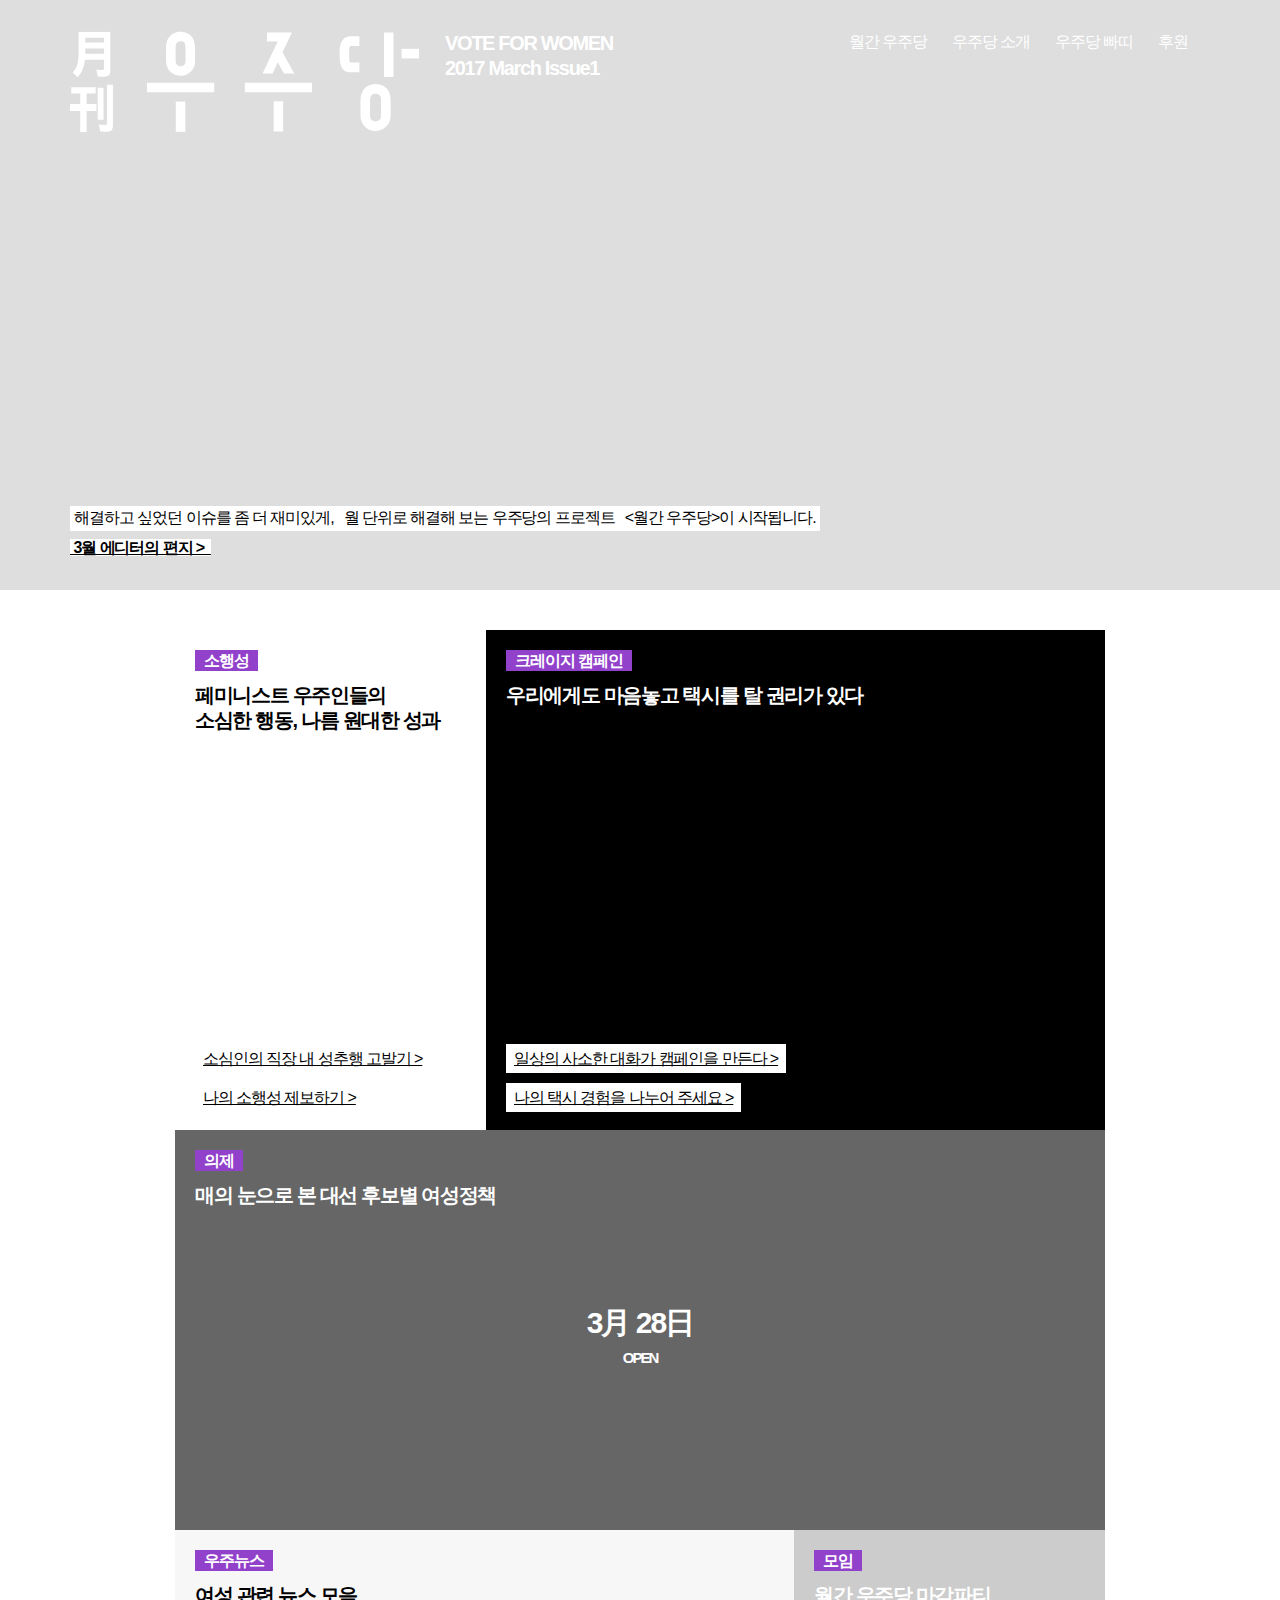
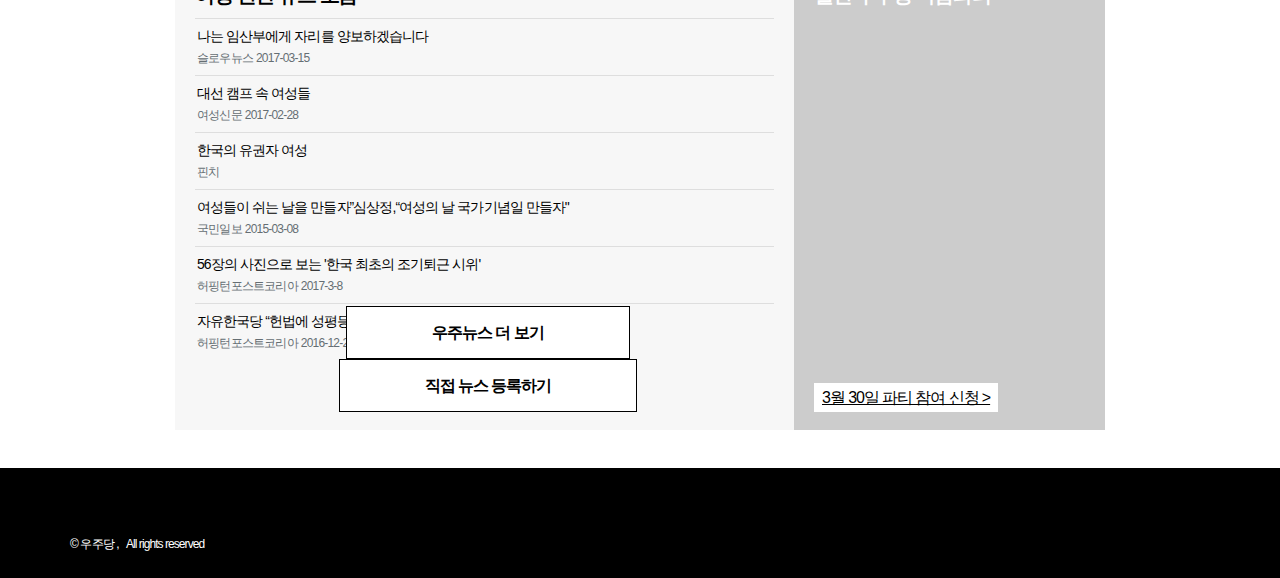
==== 201703.html @ 133b48ca "코드정리 - css,js파일 이름을 바꿉니다" ====
<!DOCTYPE HTML>
<html>
<meta charset="utf-8">
<meta name="viewport" content="width=device-width, initial-scale=1.0" />
<head>
    <script src="https://cdnjs.cloudflare.com/ajax/libs/jquery/2.2.1/jquery.min.js"></script>
    <link rel="stylesheet" href="https://maxcdn.bootstrapcdn.com/bootstrap/3.3.2/css/bootstrap.min.css">
    <link rel="stylesheet" href="https://maxcdn.bootstrapcdn.com/font-awesome/4.5.0/css/font-awesome.min.css">
    <script src="https://maxcdn.bootstrapcdn.com/bootstrap/3.3.2/js/bootstrap.min.js"></script>
    <script src="./javascripts/kakao.js"></script>
    <script src="./javascripts/jssocials.js"></script>
    <script src="./javascripts/magazine.js"></script>
    <link rel="stylesheet" type="text/css" href="./stylesheets/magazine.css">
    <meta property="og:url" content="http://zine.wouldyouparty.org/201703/" />
    <meta property="og:site_name" content="월간우주당" />
    <meta property="og:title" content="월간우주당 - VOTE FOR WOMEN" />
    <meta property="og:image" content="http://zine.wouldyouparty.org/images/march_seo.png" />
    <meta property="og:description" content="매거진형 정치 참여 프로젝트 <월간우주당>, 3월 여성이슈에 참여하세요!" />
    <meta property="og:type" content="website" />
    <meta name="twitter:site_name" content="월간우주당" />
    <meta name="twitter:site" content="@parti_xyz" />
    <meta name="twitter:card" content="summary" />
    <meta name="twitter:title" content="직접 민주주의 플랫폼, 우주당" />
    <meta name="twitter:description" content="매거진형 정치 참여 프로젝트 #월간우주당, 3월 여성이슈에 참여하세요! @wouldyouparty" />
    <meta name="twitter:image" content="http://zine.wouldyouparty.org/images/march_seo.png" />
    <meta name="image" content="http://zine.wouldyouparty.org/images/march_seo.png" />
    <meta name="description" content="매거진형 정치 참여 프로젝트 <월간우주당>, 3월 여성이슈에 참여하세요!" />
    <meta name="keywords" content="우주당, 월간우주당, 우리가주인이당, 여성, 여성인권, 페미니즘, 소행성, 여성정책, 선거, 대선" />
    <link href='./images/favicon.png' rel='icon' sizes='32x32' type='image/png'>
    <meta content='#ffffff' name='theme-color'>
    <title>월간우주당 - VOTE FOR WOMEN</title>
</head>

<body>
    <div class="mobile-open-menu" style="display:none;">
        <img src="./images/group_close.png" id="closeBtn" style="float:right;cursor:pointer;margin-right:23px;"/>
        <br/>
        <ul>
            <li><a href="#">월간 우주당</a></li>
            <li><a href="https://medium.com/%EC%9A%B0%EB%A6%AC%EA%B0%80-%EC%A3%BC%EC%9D%B8%EC%9D%B4%EB%8B%B9/%EC%A7%81%EC%A0%91-%EB%AF%BC%EC%A3%BC%EC%A3%BC%EC%9D%98-%ED%94%84%EB%A1%9C%EC%A0%9D%ED%8A%B8-%EC%A0%95%EB%8B%B9-%EC%9A%B0%EB%A6%AC%EA%B0%80-%EC%A3%BC%EC%9D%B8%EC%9D%B4%EB%8B%B9-66e951b4f45b#.pek2ekaon" target="_blank">우주당 소개</a></li>
            <li><a href="https://wouldyou.parti.xyz" target="_blank">우주당 빠띠</a></li>
            <li><a href="https://goo.gl/forms/P5toLtywmFPwruGw1" target="_blank">후원</a></li>
        </ul>
    </div>
    <div class="header">
        <div class="container">
            <div class="logo">
                <div class="mobile-menu menu">
                    <img src="./images/group.png" style="width: 26px;"/>
                </div>
                <ul class="web-menu menu">
                    <li><a href="#">월간 우주당</a></li>
                    <li><a href="https://medium.com/%EC%9A%B0%EB%A6%AC%EA%B0%80-%EC%A3%BC%EC%9D%B8%EC%9D%B4%EB%8B%B9/%EC%A7%81%EC%A0%91-%EB%AF%BC%EC%A3%BC%EC%A3%BC%EC%9D%98-%ED%94%84%EB%A1%9C%EC%A0%9D%ED%8A%B8-%EC%A0%95%EB%8B%B9-%EC%9A%B0%EB%A6%AC%EA%B0%80-%EC%A3%BC%EC%9D%B8%EC%9D%B4%EB%8B%B9-66e951b4f45b#.pek2ekaon" target="_blank">우주당 소개</a></li>
                    <li><a href="https://wouldyou.parti.xyz" target="_blank">우주당 빠띠</a></li>
                    <li><a href="https://goo.gl/forms/P5toLtywmFPwruGw1" target="_blank">후원</a></li>
                </ul>
                <svg width="350px" height="102px" viewBox="0 0 350 102" version="1.1" xmlns="http://www.w3.org/2000/svg" xmlns:xlink="http://www.w3.org/1999/xlink" style="float:left;display:inline-block;margin-right:25px;">
                    <!-- Generator: Sketch 42 (36781) - http://www.bohemiancoding.com/sketch -->
                    <title>Group 4</title>
                    <desc>Created with Sketch.</desc>
                    <defs>
                        <polygon id="path-1" points="0 101.271814 349.234726 101.271814 349.234726 0.686128829 0 0.686128829"></polygon>
                    </defs>
                    <g id="Page-1" stroke="none" stroke-width="1" fill="none" fill-rule="evenodd">
                        <g id="PC-Copy-3" transform="translate(-48.000000, -31.000000)">
                            <g id="Page-1-Copy-2" transform="translate(48.000000, 29.000000)">
                                <g id="Group-5" transform="translate(0.000000, 2.000000)">
                                    <g id="Group-4">
                                        <polygon id="Fill-1" fill="#FFFFFF" points="76.9450264 61.312964 144.181161 61.312964 144.181161 51.6859038 76.9450264 51.6859038"></polygon>
                                        <polygon id="Fill-2" fill="#FFFFFF" points="105.786332 100.810111 115.33827 100.810111 115.33827 70.6013358 105.786332 70.6013358"></polygon>
                                        <path d="M110.392824,0.686288588 C113.834692,0.686288588 125.063967,1.85092963 125.063967,16.8458827 L125.063967,29.9109505 C125.063967,39.5699625 117.504856,44.7828894 110.392824,44.7828894 C103.348963,44.7828894 96.0625378,39.2200909 96.0625378,29.9109505 L96.0625378,16.8458827 C96.0625378,12.9413797 96.8536444,9.76058367 98.4834191,7.11977209 C101.00735,3.03154654 105.348132,0.686288588 110.392824,0.686288588 Z M110.392824,10.3133488 C106.64022,10.3133488 105.614476,13.1778226 105.614476,16.8458827 L105.614476,29.9109505 C105.614476,33.6940369 108.431704,35.1542316 110.392824,35.1542316 C112.353944,35.1542316 115.512029,34.0375182 115.512029,29.9109505 L115.512029,16.8458827 C115.512029,12.0339502 114.145428,10.3133488 110.392824,10.3133488 Z" id="Fill-3" fill="#FFFFFF"></path>
                                        <mask id="mask-2" fill="white">
                                            <use xlink:href="#path-1"></use>
                                        </mask>
                                        <g id="Clip-6"></g>
                                        <polygon id="Fill-5" fill="#FFFFFF" mask="url(#mask-2)" points="313.975786 46.0064814 323.52931 46.0064814 323.52931 1.50089828 313.975786 1.50089828"></polygon>
                                        <polygon id="Fill-7" fill="#FFFFFF" mask="url(#mask-2)" points="331.552939 27.440921 349.234726 27.440921 349.234726 17.8138608 331.552939 17.8138608"></polygon>
                                        <path d="M305.368737,53.0414565 C298.494512,53.0414565 290.469298,57.4763585 290.469298,69.9822708 L290.469298,84.6065837 C290.469298,94.3055353 298.044263,100.103179 305.368737,100.103179 C312.777236,100.103179 320.651838,94.6713828 320.651838,84.6065837 L320.651838,69.9822708 C320.651838,66.8094627 320.304639,62.1524961 317.298751,58.32947 C315.404217,55.9171134 311.797469,53.0414565 305.368737,53.0414565 M305.368737,62.6669192 C309.570004,62.6669192 311.098314,64.5920117 311.098314,69.9822708 L311.098314,84.6065837 C311.098314,89.2236106 307.566079,90.4761189 305.368737,90.4761189 C303.17298,90.4761189 300.022822,88.8385921 300.022822,84.6065837 L300.022822,69.9822708 C300.022822,65.8748742 301.169054,62.6669192 305.368737,62.6669192" id="Fill-8" fill="#FFFFFF" mask="url(#mask-2)"></path>
                                        <path d="M289.409627,41.1937501 L279.172803,41.1937501 C269.620864,41.1937501 269.620864,28.5887874 269.620864,23.8455511 L269.619279,23.2352728 C269.603425,19.0639727 269.576474,12.0841144 273.536763,8.07896342 C275.302881,6.29286097 277.606444,5.34868696 280.196961,5.34868696 L289.409627,5.34868696 L289.409627,14.9773448 L280.2144,14.9773448 C279.707077,15.6195748 279.150608,17.5973877 279.172803,23.1985283 L279.172803,23.8455511 C279.172803,27.7995794 279.420123,30.3892681 279.908421,31.5666899 L289.409627,31.5666899 L289.409627,41.1937501 Z" id="Fill-9" fill="#FFFFFF" mask="url(#mask-2)"></path>
                                        <polygon id="Fill-10" fill="#FFFFFF" mask="url(#mask-2)" points="203.633061 100.488996 213.186585 100.488996 213.186585 70.2802208 203.633061 70.2802208"></polygon>
                                        <polygon id="Fill-11" fill="#FFFFFF" mask="url(#mask-2)" points="174.791755 61.312964 242.026305 61.312964 242.026305 51.6859038 174.791755 51.6859038"></polygon>
                                        <polygon id="Fill-12" fill="#FFFFFF" mask="url(#mask-2)" points="224.247967 42.4044017 212.512955 21.3577884 221.9666 1.4214982 196.971436 1.4214982 196.971436 10.4830126 207.704485 10.4830126 192.571995 42.3996089 202.536134 42.3996089 207.771072 31.3554889 213.925532 42.3804379"></polygon>
                                        <path d="M15.3148093,11.6184178 L33.9288027,11.6184178 L33.9288027,6.63394583 L15.3148093,6.63394583 L15.3148093,11.6184178 Z M15.2085886,22.8191014 L33.9288027,22.8191014 L33.9288027,17.6205527 L15.3148093,17.6205527 C15.3148093,19.4961201 15.2624916,21.2119287 15.2085886,22.8191014 L15.2085886,22.8191014 Z M40.3099733,39.7535253 C40.3099733,43.6644187 38.6072709,45.6486219 34.2458795,45.6486219 C32.8634247,45.6486219 30.7374247,45.5927064 27.864709,45.3802273 C27.3351907,43.0221886 26.9087224,40.985265 26.3237157,38.574506 C28.7160602,39.0026593 30.8452309,39.0569773 32.0136588,39.0569773 C33.3961137,39.0569773 33.9288027,38.7885826 33.9288027,37.3395711 L33.9288027,28.8196388 L14.888341,28.8196388 C14.1447959,35.733996 12.2835551,40.930947 7.70972233,46.290852 L2.65868895,41.5220543 C8.56107353,35.1988043 8.6133912,28.2301291 8.6133912,19.6574764 L8.6133912,0.686128829 L40.3099733,0.686128829 L40.3099733,39.7535253 Z" id="Fill-13" fill="#FFFFFF" mask="url(#mask-2)"></path>
                                        <path d="M42.9691378,93.3401134 C42.9691378,98.4332213 42.0115659,100.735344 37.4916361,100.735344 C36.4278435,100.735344 32.4929204,100.573988 30.2052113,100.521268 L28.8750742,93.5557877 C31.3752247,93.8225847 33.1841478,93.9296231 35.4163685,93.9296231 C36.5340642,93.9823434 36.9066294,93.3401134 36.9066294,92.1610941 L36.9066294,53.6848049 L42.9691378,53.6848049 L42.9691378,93.3401134 Z M27.7050608,88.7310744 L33.5551277,88.7310744 L33.5551277,56.7393915 L27.7050608,56.7393915 L27.7050608,88.7310744 Z M10.2103485,101.272134 L10.2103485,79.8900271 L-0.00110976879,79.8900271 L-0.00110976879,72.9229495 L10.2103485,72.9229495 L10.2103485,62.5258522 L1.27512434,62.5258522 L1.27512434,56.2569202 L25.6313785,56.2569202 L25.6313785,62.5258522 L16.6454221,62.5258522 L16.6454221,72.9229495 L26.4288267,72.9229495 L26.4288267,79.8900271 L16.6454221,79.8900271 L16.6454221,101.272134 L10.2103485,101.272134 Z" id="Fill-14" fill="#FFFFFF" mask="url(#mask-2)"></path>
                                    </g>
                                </g>
                            </g>
                        </g>
                    </g>
                </svg>
                <div class="sub-title">
                    VOTE FOR WOMEN<br/>
                    2017 March Issue1
                </div>
                <div class="social-share">
                    <div class="jssocial-share-container"></div>
                    <div class="kakao-share"></div>
                </div>
            </div>
            <div class="desc">
                <div class="background-white-only-desktop" style="margin-bottom: 6px;">
                    <span class="background-white">&nbsp;해결하고 싶었던 이슈를 좀 더 재미있게,&nbsp;</span><span class="br"></span>
                    <span class="background-white">&nbsp;월 단위로 해결해 보는 우주당의 프로젝트&nbsp;</span><span class="br"></span>
                    <span class="background-white">&nbsp;&lt;월간 우주당&gt;이 시작됩니다.&nbsp;</span><br/>
                </div>
                <a href="https://medium.com/%EC%9A%B0%EB%A6%AC%EA%B0%80-%EC%A3%BC%EC%9D%B8%EC%9D%B4%EB%8B%B9/%EC%9B%94%EA%B0%84%EC%9A%B0%EC%A3%BC%EB%8B%B9%EC%9D%B4-%EC%8B%9C%EC%9E%91%EB%90%A9%EB%8B%88%EB%8B%A4-ea978620e80f#.3f1dcnqop" target="_blank">
                    <span class="desc-detail background-white">&nbsp;3월 에디터의 편지 &gt; &nbsp;</span>
                </a>
            </div>
        </div>
    </div>
    <div class="container">
        <div class="section-container">
            <div class="section small" id="femi-section">
                <div class="overlay">
                    <div class="content-area">
                        <span class="wp-label">소행성</span>
                        <h4 style="color:rgba(0,0,0,1);">페미니스트 우주인들의<br/>소심한 행동, 나름 원대한 성과</h4>
                        <div class="detail-link">
                            <!-- <span>택시에서 소행성 ></span><br/> -->
                            <span class="background-white link">
                                <a href="http://www.ohmynews.com/NWS_Web/View/at_pg.aspx?CNTN_CD=A0002308798" target="_blank">
                                    소심인의 직장 내 성추행 고발기 &gt;
                                </a>
                            </span>
                            <span class="background-white link">
                                <a href="http://wouldyouparty.org/events/7" target="_blank">
                                    나의 소행성 제보하기 &gt;
                                </a>
                            </span>
                        </div>
                    </div>
                </div>
            </div>

            <div class="section middle" id="taxi-section" >
                <div class="overlay" style="background-color:rgba(0,0,0,.5);">
                    <a href="https://medium.com/@wouldyouparty/%ED%81%AC%EB%A0%88%EC%9D%B4%EC%A7%80%EC%BA%A0%ED%8E%98%EC%9D%B8-%EC%9A%B0%EB%A6%AC%EC%97%90%EA%B2%8C%EB%8F%84-%EB%A7%88%EC%9D%8C-%EB%86%93%EA%B3%A0-%ED%83%9D%EC%8B%9C%EB%A5%BC-%ED%83%88-%EA%B6%8C%EB%A6%AC%EA%B0%80-%EC%9E%88%EB%8B%A4-de030cc6e72c#.z8z4uycpq" target="_blank">
                        <div class="content-area">
                            <span class="wp-label">크레이지 캠페인</span>
                            <h4 style="color:rgba(255, 255, 255, 1);">우리에게도 마음놓고 택시를 탈 권리가 있다 </h4>
                            <div class="detail-link">
                                <div sytle="display: none"><a></a>
                                </div>
                                <br>
                                <span class="background-white link">
                                    <a href="https://medium.com/%EC%9A%B0%EB%A6%AC%EA%B0%80-%EC%A3%BC%EC%9D%B8%EC%9D%B4%EB%8B%B9/%ED%81%AC%EB%A0%88%EC%9D%B4%EC%A7%80%EC%BA%A0%ED%8E%98%EC%9D%B8-%EC%9A%B0%EB%A6%AC%EC%97%90%EA%B2%8C%EB%8F%84-%EB%A7%88%EC%9D%8C-%EB%86%93%EA%B3%A0-%ED%83%9D%EC%8B%9C%EB%A5%BC-%ED%83%88-%EA%B6%8C%EB%A6%AC%EA%B0%80-%EC%9E%88%EB%8B%A4-de030cc6e72c#.z8z4uycpq" target="_blank">
                                        일상의 사소한 대화가 캠페인을 만든다 &gt;
                                    </a>
                                </span>
                                <br>
                                <span class="background-white link">
                                    <a href="https://july20.typeform.com/to/p97Dz0" target="_blank">나의 택시 경험을 나누어 주세요 &gt;</a>
                                </span>
                            </div>
                        </div>
                    </a>
                </div>
            </div>
            <div class="section large" id="vote-section">
                <div class="overlay" style="background-color:rgba(0,0,0,.6);">
                    <div class="content-area">
                        <span class="wp-label">의제</span>
                        <h4 style="color:rgba(255, 255, 255, 1);">매의 눈으로 본 대선 후보별 여성정책</h4>
                        <div class="not-yet-open-date">
                            3月 28日<br/><br/><span>OPEN</span>
                        </div>
                    </div>
                </div>
            </div>
            <div class="section middle" id="news-section" style="background-color:#f7f7f7">
                <div class="content-area">
                    <span class="wp-label">우주뉴스</span>
                    <h4 style="color:rgba(0,0,0,1);">여성 관련 뉴스 모음</h4>
                    <div class="news-area">

                        <div class="news-item">
                            <h5 class="title"><a href="http://slownews.kr/62453" target="_blank">나는 임산부에게 자리를 양보하겠습니다</a></h5>
                            <span>슬로우뉴스</span>
                            <span>2017-03-15</span>
                        </div>
                        <div class="news-item">
                            <h5 class="title"><a href="http://www.womennews.co.kr/news/112160" target="_blank">대선 캠프 속 여성들</a></h5>
                            <span>여성신문</span>
                            <span>2017-02-28</span>
                        </div>
                        <div class="news-item">
                            <h5 class="title"><a href="http://thepin.ch/news/mdcose/2017-korean-presidential-election-women" target="_blank">한국의 유권자 여성</a></h5>
                            <span>핀치</span>
                            <span></span>
                        </div>
                        <div class="news-item">
                            <h5 class="title">
                                <a href="http://news.naver.com/main/read.nhn?mode=LSD&mid=sec&oid=005&aid=0000746678&sid1=001&lfrom=twitter" target="_blank">
                                    <span class="mobile-title">"여성들이 쉬는 날을 만들자”심상정,“여성...</span>
                                    <span class="web-title">여성들이 쉬는 날을 만들자”심상정,“여성의 날 국가기념일 만들자"</span>
                                </a>
                            </h5>
                            <span>국민일보</span>
                            <span>2015-03-08 </span>
                        </div>
                        <div class="news-item last">
                            <h5 class="title">
                                <a href="http://www.huffingtonpost.kr/2016/12/28/story_n_13876690.html" target="_blank">
                                    56장의 사진으로 보는 '한국 최초의 조기퇴근 시위'
                                </a>
                            </h5>
                            <span>허핑턴포스트코리아</span>
                            <span>2017-3-8</span>
                        </div>
                        <div class="news-item">
                            <h5 class="title">
                                <a href="http://www.womennews.co.kr/news/112517" target="_blank">
                                    <span class="mobile-title">자유한국당 “헌법에 성평등 조항 필요없다”</span>
                                    <span class="web-title">자유한국당 “헌법에 성평등 조항 필요없다”</span>
                                </a>
                            </h5>
                            <span>허핑턴포스트코리아</span>
                            <span>2016-12-29</span>
                        </div>
                    </div>
                    <div class="detail-link about-news" id="news-btn-area">
                        <input type="button" id="more-btn" class="news-btn" value="우주뉴스 더 보기"/>
                        <span id="more-btn-small" style="cursor:pointer;">우주뉴스 더 보기</span>
                        <input type="button"class="news-btn" id="reg-btn" value="직접 뉴스 등록하기"/>
                    </div>
                </div>
            </div>
            <div class="section small" id="moim-section">
                <div class="overlay" style="background-color:rgba(0,0,0,.2);">
                    <div class="content-area">
                        <span class="wp-label">모임</span>
                        <a href="https://medium.com/@wouldyouparty/3%EC%9B%94-30%EC%9D%BC-%EC%9B%94%EA%B0%84%EC%9A%B0%EC%A3%BC%EB%8B%B9-%EB%A7%88%EA%B0%90%ED%8C%8C%ED%8B%B0%EC%97%90-%EC%B4%88%EB%8C%80%ED%95%A9%EB%8B%88%EB%8B%A4-995aa962ea81#.ugo8acjeh" target="_blank"><h4 style="color:rgba(255, 255, 255, 1);">월간 우주당 마감파티</h4></a>
                        <div class="detail-link background-white link">
                            <a href="https://goo.gl/forms/AhlJMOu2YQ4wqi4d2" target="_blank"><span>3월 30일 파티 참여 신청 &gt;</span></a>
                        </div>
                    </div>
                </div>
            </div>
        </div>
    </div>
    <div class="footer">
        <div class="container">
            <div style="margin-bottom: 10px;">
                <a href="https://wouldyou.parti.xyz" target="_blank"><div class="icon icon-parti"></div>
                <a href="https://www.facebook.com/wouldyouparty.org" target="_blank"><div class="icon icon-facebook"></div></a>
                <a href="https://twitter.com/wouldyouparty" target="_blank"><div class="icon icon-twitter"></div>
                </a>
                <a href="mailto:info@wouldyouparty.org"><div class="icon icon-envelope"></div></a>
            </div>
            <div class="copyright">
                ©
                <a href="http://wouldyouparty.org/" target="_blank"><span>우주당</span></a>
                ,&nbsp;&nbsp;
                All rights reserved
            </div>
        </div>
    </div>
</body>
</html>
---- stylesheets/magazine.css ----
@import url(http://fonts.googleapis.com/earlyaccess/notosanskr.css);
@import 'jssocials.css';
*{
    font-family: 'Noto Sans Kr', sans-serif;
    letter-spacing: -0.0667em;
}

/* header */
.desc{
    font-size:16px;
    color:rgba(0,0,0,1);
    letter-spacing: -0.0667em;
    position: absolute;
    bottom:30px;
}
.background-white {
    background-color:#ffffff;
}
.background-white.link {
    padding: 2px 8px;
    display: inline-block;
    margin-bottom: 10px;
}
.background-white.link:last-child {
    margin-bottom: 0;
}
.background-white.link:hover {
    background-color: #9241cb;
}
.background-white.link:hover a {
    color: #fff;
}
.desc-detail {
    font-weight:bold;
    text-decoration: underline;
    cursor:pointer;
}
.desc-detail:hover {
    color: #9241cb;
}
.sub-title{
    font-size: 20px;
    color: #ffffff;
    letter-spacing: -0.0667em;
    line-height: 25px;
    font-weight:700;
    display:inline-block;
}

.menu {
    float:right;
}

.header ul{
    margin: 0;
    padding: 0;
    list-style-type: none;
    width:
}

.header li{
    font-size:16px;
    display:inline;
    margin-right:22px;
    font-weight:weight;
}

.header li > a{
    color:#ffffff !important;
}

a{
    color:#000000;
}

.mobile-open-menu{
    padding-top:30px;
    width:100%;
    height:100%;
    position:absolute;
    z-index:1;
    background-color:rgba(0,0,0,.9);
}

.mobile-open-menu > ul > li > a{
    color:#ffffff !important;
    letter-spacing: -0.07em;
    line-height: 80px;
    font-size:30px;
    font-weight:600;

}

.mobile-open-menu > ul{
    display:inline;
    list-style-type: none;
    text-align: center;
}

/* common */

.header{
    height:590px;
    position:relative;
    display:block;
    width:100%;
    background-color:#dedede;
    margin-bottom:40px;
    padding:31px 48px;
    background-image:url("../images/march_cover_pc_wide_1024.png");
    background-size:cover;
}

.section-container{
    margin:0 auto;
}
.section-container:after{
    content:"";
    clear:both;
    display:block;
}
.section{
    position:relative;
    height:500px;
    float:left;
}
.content-area{
    padding:20px;
}

.overlay{
    width:100%;
    height:100%;
}

.footer img{
    margin-right:10px;
}

.footer .icon {
    width: 25px;
    height: 25px;
    display: inline-block;
    background-size: contain;
    background-repeat: no-repeat;
    background-position: center;
    margin-right: 8px;
}
.footer .icon-parti {
    background-image:url('../images/icon-parti-gray.png');
}
.footer .icon-parti:hover {
    background-image:url('../images/icon-parti-white.png');
}

.footer .icon-facebook {
    background-image:url('../images/icon-facebook-gray.png');

}
.footer .icon-facebook:hover {
    background-image:url('../images/icon-facebook-white.png');
}

.footer .icon-twitter {
    background-image:url('../images/icon-twitter-gray.png');

}
.footer .icon-twitter:hover {
    background-image:url('../images/icon-twitter-white.png');
}

.footer .icon-envelope {
    background-image:url('../images/icon-envelope-gray.png');

}
.footer .icon-envelope:hover {
    background-image:url('../images/icon-envelope-white.png');
}


.mobile-menu{
    cursor:pointer;
}

@media all and (min-width:1400px){
    .header{     }
}

@media all and (min-width:950px){
    .footer{ margin-top: 38px; padding:26px 45px; }
    .section-container{ width:930px; }
    .section{  display:inline-block;  }
    .mobile-menu, .mobile-title { display:none; }

    #femi-section{ background-position-x:-270px;}
    #vote-section{ background-position-x:-180px; background-position-y:-180px;}
    #moim-section{ background-position-x:-230px;}
    .background-white-only-desktop { background-color: #fff; padding: 1px; }
}

@media(max-width:950px){
    .container{ padding:0px; width:100%; }
    .section-container {width:100%; min-width:660px; }
    .section{ width:100% !important; min-width:660px; display:block; }
    #news-btn-area{ width:95%; }
    .web-menu, .mobile-title {display:none;}
    .header { margin:0px; height:500px !important; }

    #femi-section{ background-position-x:-50px;}
    #vote-section{ background-position-x:-180px; background-position-y:-180px;}
}

@media(max-width:450px){
    .container{ padding:0px; }
    .logo > svg { width:200px; height:57px; }
    .header { margin:0px; height:500px !important; padding:25px; }
    .section-container{ width:100%;min-width:319px; }
    .section{ width:100% !important; min-width:319px; display:block; }
    .br{ display:block; }
    #more-btn{ display:none; }
    #more-btn-small{display:block !important;}
    .news-item.last, .web-menu, .web-title, .web-block {display:none;}
    .mobile-title{display:block;}
    .header{ background-image:url('../images/march_cover_mobile_960.png'); }
    /*section*/
    #femi-section{ background-position-x:-270px;}
    #taxi-section{ background-image:url('../images/taxi_mobile.png') !important;}
    #vote-section{
        height:500px;
        background-image:url('../images/vote_mobile.png') !important;
        background-size: cover;
        background-repeat: no-repeat;
        background-position-y: top;
    }
    .desc { line-height: 28px; }
    .footer {
        padding: 18px 20px !important;
        height: 88px !important;
    }
    .detail-link.about-news {
        position: inherit;
        width: 100% !important;
        margin-top: 10px;
    }
    .detail-link.about-news .news-btn {
        display: block;
        width: 100%;
        margin-right: 0;
    }
    .not-yet-open-date{
        margin-top: 45% !important;
    }
    .sub-title {
        margin-top: 16px;
        font-size: 18px;
    }
    .social-share {
        margin-top: 0 !important;
    }
}

.footer{
    padding:28px 50px;
    background-color:#000000;
    width:100%;
    height: 110px;
}

.copyright{
    font-size:12px;
    letter-spacing: -0.0778em;
    color:#ffffff;
}
.copyright a {
    color:#ffffff;
    text-decoration: none;
}
/* section-pc */
.section.small{
    width:311px;
}
.section.middle{
    width:619px;
}
.section.large{
    width:930px;
    height:400px;
}



/* section background */
#femi-section{
    background-image:url('../images/shs_femi.png');
}
#taxi-section{
    background-color:#000000;
    background-image:url('../images/taxi_web.jpg');
}

#vote-section{
    background-image:url('../images/vote_web.png');
}

#moim-section{
    background-image:url('../images/moim_mobile.jpg');
}

/* section inner element*/
span.wp-label{
    background-color: rgba(146, 65, 203, 1);
    padding:2px 9px;
    color:#ffffff;
    font-weight:bold;
    font-size:16px;
}

.section h4{
    font-size:20px;
    line-height:25px;
    font-weight:700;
}

.detail-link{
    position:absolute;
    bottom:18px;
    font-size:16px;
    line-height:25px;
    color: rgba(0, 0, 0, 1);
}

.detail-link span{
    text-decoration: underline;
}

.not-yet-open-date{
    margin-top: 12%;
    font-size:30px;
    text-align:center;
    color:#ffffff;
    font-weight:700;
    line-height:15px;
}

.not-yet-open-date > span{
    font-size:15px;
    letter-spacing:-0.1333em;
}

/* news */
.news-item{
    border-top:1px solid #dedede;
    padding:10px 2px;
    height:57px;
}

.news-item > h5{
    margin-top:0px !important;
    margin-bottom:3px !important;
    font-size:14px;
}

.news-item > h5 > a{
    color:#000000;
}

.news-item > span{
    font-size:12px;
    color: #656e73;
}

#news-btn-area{
    text-align:center;
}

.news-btn{
    background-color:#ffffff;
    border:1px solid #000000;
    color:#000000;
    font-weight:700;
    padding:13px 85px;
    margin-right:13px;
}

#more-btn-small{
    display:none;
    font-size:14px;
    color:#000000;
    line-height:50px;
    text-decoration: none;
}


/*share*/
.jssocials-share {
    padding-right: 14px;
    margin-right: 0;
}
.jssocials-share a {
    color: #00b794;
}
.jssocials-share a:hover {
    color: #fff;
}
.jssocial-share-container {
    display: inline-block;
}
.social-share {
    margin-top: 74px;
}
.social-share .kakao-share {
    width: 11px;
    height: 20px;
    background-image:url('../images/icon-kakaostory-green.png');
    background-size: contain;
    background-repeat: no-repeat;
    display: inline-block;
    margin-bottom: -11px;
    cursor: pointer;
}
.social-share .kakao-share:hover {
    background-image:url('../images/icon-kakaostory-green.png');
}


/*hover*/
.section.hover {
    cursor:pointer;
}

.section.hover h4{
    text-decoration: underline;
}

.news-item > h5 > a:hover{
    color:#9241cb;
    cursor:pointer;
}
a:hover{
    text-decoration: none !important;
}

#femi-section.hover > .overlay:hover{
    background-color:rgba(255,255,255,.6);
}

#taxi-section.hover > .overlay:hover{
    background-color:rgba(0,0,0,.8) !important;
}

#vote-section.hover > .overlay:hover{
    background-color:rgba(0,0,0,.8) !important;
}

#moim-section.hover > .overlay:hover{
    background-color:rgba(0,0,0,.7) !important;
}
.copyright a span:hover {
    text-decoration: underline;
}
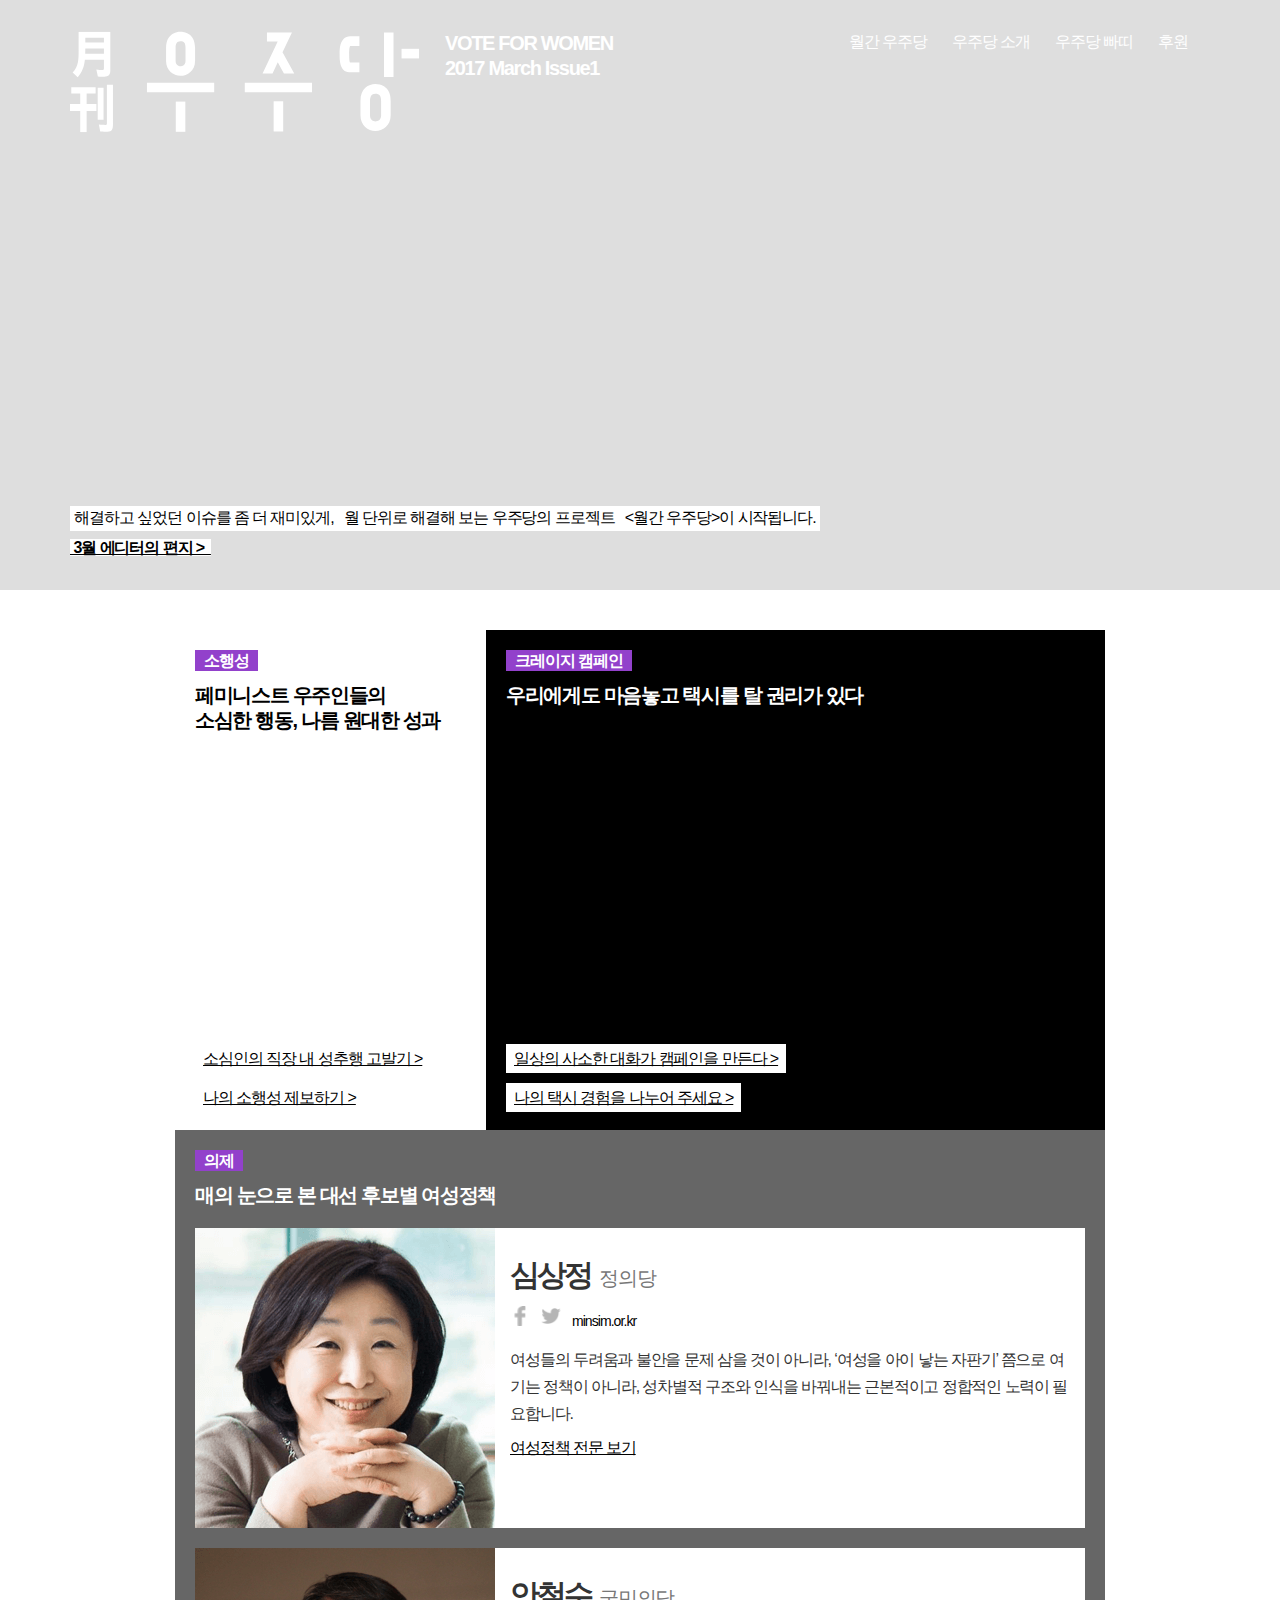
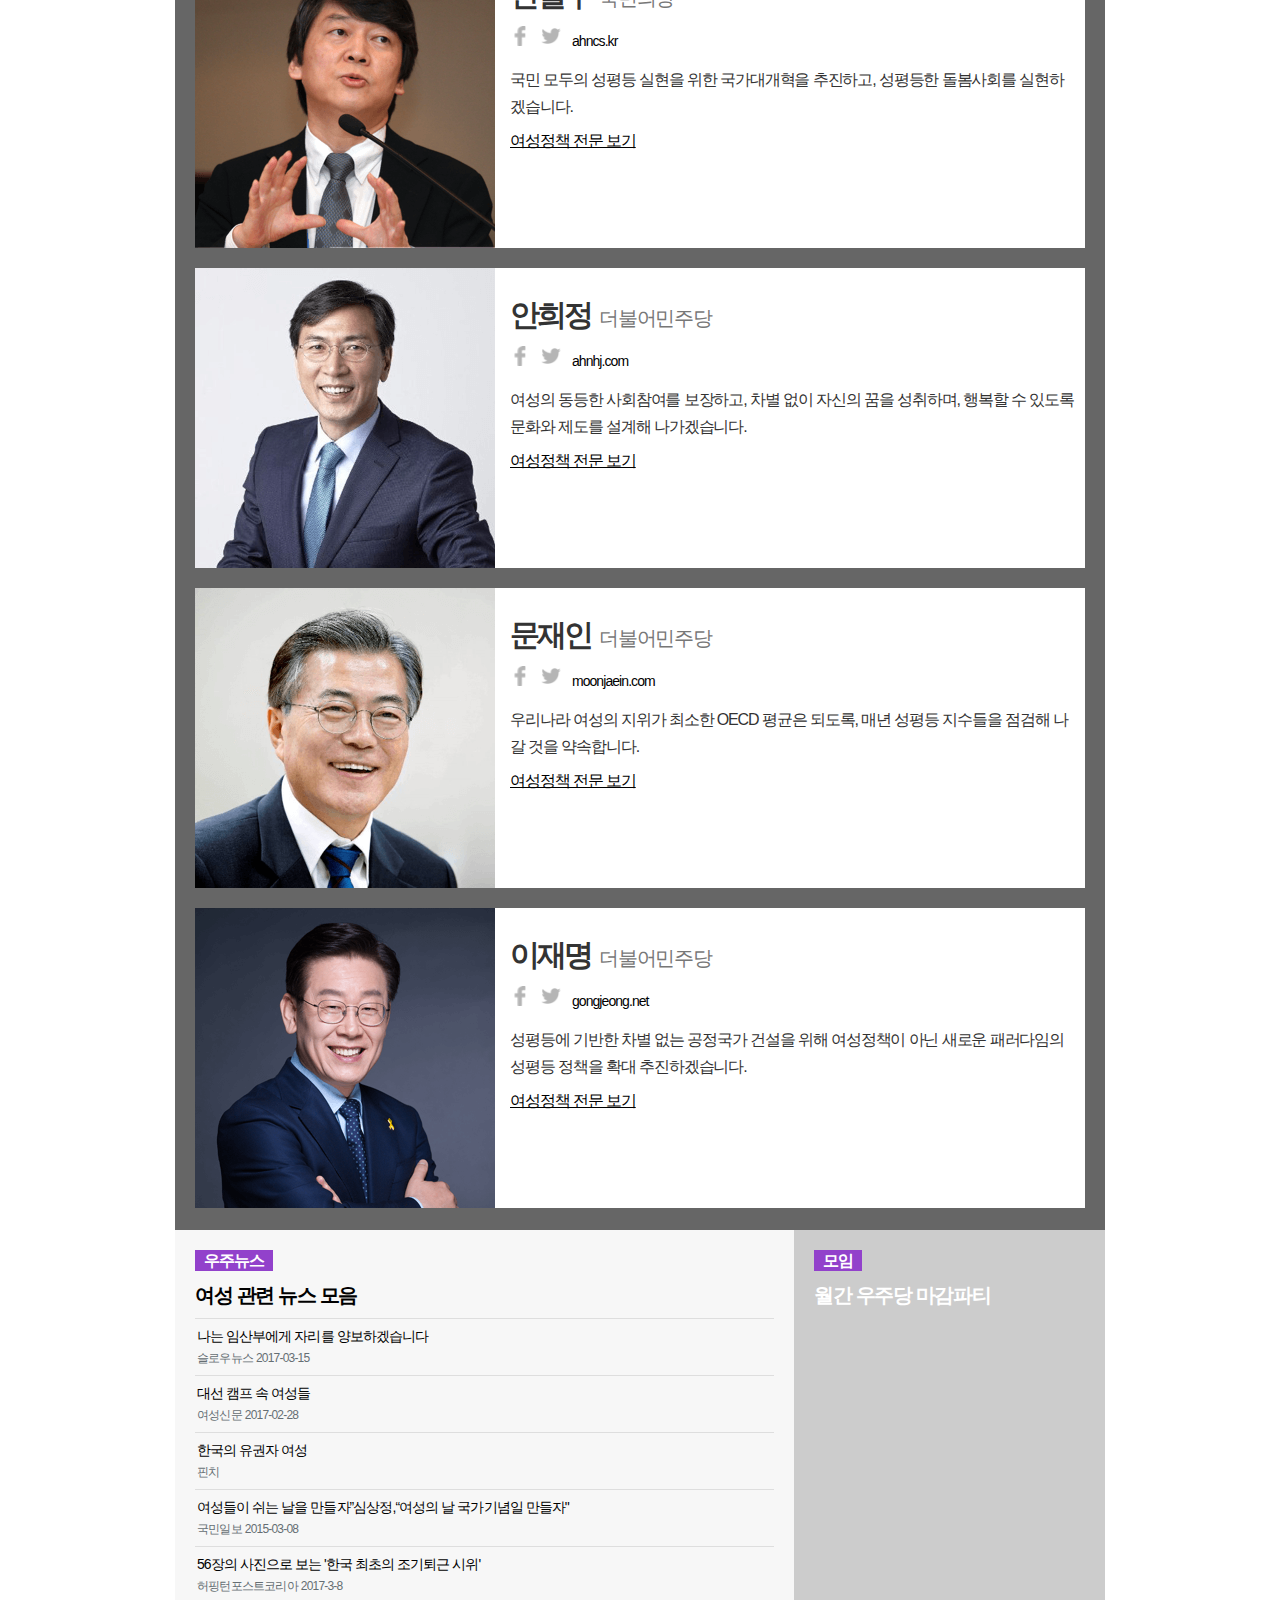
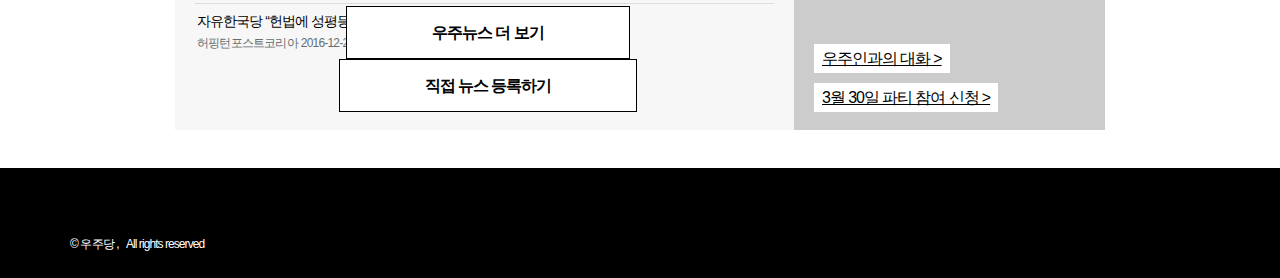
==== commit 2067ed55: "우주인 인터뷰가 추가됩니다" ====
--- a/201703.html
+++ b/201703.html
@@ -6,6 +6,7 @@
     <script src="https://cdnjs.cloudflare.com/ajax/libs/jquery/2.2.1/jquery.min.js"></script>
     <link rel="stylesheet" href="https://maxcdn.bootstrapcdn.com/bootstrap/3.3.2/css/bootstrap.min.css">
     <link rel="stylesheet" href="https://maxcdn.bootstrapcdn.com/font-awesome/4.5.0/css/font-awesome.min.css">
+    <link rel="stylesheet" type="text/css" href="./stylesheets/common.css">
     <script src="https://maxcdn.bootstrapcdn.com/bootstrap/3.3.2/js/bootstrap.min.js"></script>
     <script src="./javascripts/kakao.js"></script>
     <script src="./javascripts/jssocials.js"></script>
@@ -36,7 +37,7 @@
         <img src="./images/group_close.png" id="closeBtn" style="float:right;cursor:pointer;margin-right:23px;"/>
         <br/>
         <ul>
-            <li><a href="#">월간 우주당</a></li>
+            <li><a href="./index.html">월간 우주당</a></li>
             <li><a href="https://medium.com/%EC%9A%B0%EB%A6%AC%EA%B0%80-%EC%A3%BC%EC%9D%B8%EC%9D%B4%EB%8B%B9/%EC%A7%81%EC%A0%91-%EB%AF%BC%EC%A3%BC%EC%A3%BC%EC%9D%98-%ED%94%84%EB%A1%9C%EC%A0%9D%ED%8A%B8-%EC%A0%95%EB%8B%B9-%EC%9A%B0%EB%A6%AC%EA%B0%80-%EC%A3%BC%EC%9D%B8%EC%9D%B4%EB%8B%B9-66e951b4f45b#.pek2ekaon" target="_blank">우주당 소개</a></li>
             <li><a href="https://wouldyou.parti.xyz" target="_blank">우주당 빠띠</a></li>
             <li><a href="https://goo.gl/forms/P5toLtywmFPwruGw1" target="_blank">후원</a></li>
@@ -49,7 +50,7 @@
                     <img src="./images/group.png" style="width: 26px;"/>
                 </div>
                 <ul class="web-menu menu">
-                    <li><a href="#">월간 우주당</a></li>
+                    <li><a href="./index.html">월간 우주당</a></li>
                     <li><a href="https://medium.com/%EC%9A%B0%EB%A6%AC%EA%B0%80-%EC%A3%BC%EC%9D%B8%EC%9D%B4%EB%8B%B9/%EC%A7%81%EC%A0%91-%EB%AF%BC%EC%A3%BC%EC%A3%BC%EC%9D%98-%ED%94%84%EB%A1%9C%EC%A0%9D%ED%8A%B8-%EC%A0%95%EB%8B%B9-%EC%9A%B0%EB%A6%AC%EA%B0%80-%EC%A3%BC%EC%9D%B8%EC%9D%B4%EB%8B%B9-66e951b4f45b#.pek2ekaon" target="_blank">우주당 소개</a></li>
                     <li><a href="https://wouldyou.parti.xyz" target="_blank">우주당 빠띠</a></li>
                     <li><a href="https://goo.gl/forms/P5toLtywmFPwruGw1" target="_blank">후원</a></li>
@@ -162,8 +163,115 @@
                     <div class="content-area">
                         <span class="wp-label">의제</span>
                         <h4 style="color:rgba(255, 255, 255, 1);">매의 눈으로 본 대선 후보별 여성정책</h4>
-                        <div class="not-yet-open-date">
-                            3月 28日<br/><br/><span>OPEN</span>
+                        <div class="camp-card">
+                            <div class="photo" style="background-image:url('./images/sim.png');"></div>
+                            <div class="detail">
+                                <h2>심상정<small>&nbsp;&nbsp;정의당</small></h2>
+                                <div class="sns">
+                                    <a href="https://www.facebook.com/simsangjung/" target="_blank">
+                                        <div class="icon icon-facebook-camp"></div>
+                                    </a>
+                                    <a href="https://twitter.com/sangjungsim" target="_blank">
+                                        <div class="icon icon-twitter-camp"></div>
+                                    </a>
+                                    <a href="http://www.minsim.or.kr/" target="_blank">
+                                        <span>minsim.or.kr</span>
+                                    </a>
+                                </div>
+                                <div class="comment">
+                                    여성들의 두려움과 불안을 문제 삼을 것이 아니라, ‘여성을 아이 낳는 자판기’ 쯤으로 여기는 정책이 아니라, 성차별적 구조와 인식을 바꿔내는 근본적이고 정합적인 노력이 필요합니다.
+                                </div>
+                                <a href="http://wouldyouparty.org/speakers/144?agenda_id=3" target="_blank">여성정책 전문 보기</a>
+                                <iframe class="govcraft-vote-widget" width="100%" src="http://wouldyouparty.org/opinions/363/vote_widget" frameborder="0" scrolling="no" style="display: block; overflow: hidden; height: 36px; position: absolute; width: 300px; bottom: 10px;"></iframe>
+                            </div>
+                        </div>
+                        <div class="camp-card">
+                            <div class="photo" style="background-image:url('./images/ahnch.png');"></div>
+                            <div class="detail">
+                                <h2>안철수<small>&nbsp;&nbsp;국민의당</small></h2>
+                                <div class="sns">
+                                    <a href="https://www.facebook.com/ahncs111" target="_blank">
+                                        <div class="icon icon-facebook-camp"></div>
+                                    </a>
+                                    <a href="https://twitter.com/ahncs111" target="_blank">
+                                        <div class="icon icon-twitter-camp"></div>
+                                    </a>
+                                    <a href="http://ahncs.kr/" target="_blank">
+                                        <span>ahncs.kr</span>
+                                    </a>
+                                </div>
+                                <div class="comment">
+                                    국민 모두의 성평등 실현을 위한 국가대개혁을 추진하고, 성평등한 돌봄사회를 실현하겠습니다.
+                                </div>
+                                <a href="http://wouldyouparty.org/speakers/150?agenda_id=3" target="_blank">여성정책 전문 보기</a>
+                                <iframe class="govcraft-vote-widget" width="100%" src="http://wouldyouparty.org/opinions/364/vote_widget" frameborder="0" scrolling="no" style="display: block; overflow: hidden; height: 36px; position: absolute; width: 300px; bottom: 10px;"></iframe>
+                            </div>
+                        </div>
+                        <div class="camp-card">
+                            <div class="photo" style="background-image:url('./images/ahnhj.png');"></div>
+                            <div class="detail">
+                                <h2>안희정<small>&nbsp;&nbsp;더불어민주당</small></h2>
+                                <div class="sns">
+                                    <a href="https://www.facebook.com/steelroot" target="_blank">
+                                        <div class="icon icon-facebook-camp"></div>
+                                    </a>
+                                    <a href="https://twitter.com/steelroot" target="_blank">
+                                        <div class="icon icon-twitter-camp"></div>
+                                    </a>
+                                    <a href="http://ahnhj.com/" target="_blank">
+                                        <span>ahnhj.com</span>
+                                    </a>
+                                </div>
+                                <div class="comment">
+                                    여성의 동등한 사회참여를 보장하고, 차별 없이 자신의 꿈을 성취하며, 행복할 수 있도록 문화와 제도를 설계해 나가겠습니다.
+                                </div>
+                                <a href="http://wouldyouparty.org/speakers/302?agenda_id=3" target="_blank">여성정책 전문 보기</a>
+                                <iframe class="govcraft-vote-widget" width="100%" src="http://wouldyouparty.org/opinions/365/vote_widget" frameborder="0" scrolling="no" style="display: block; overflow: hidden; height: 36px; position: absolute; width: 300px; bottom: 10px;"></iframe>
+                            </div>
+                        </div>
+                        <div class="camp-card">
+                            <div class="photo" style="background-image:url('./images/moon.png');"></div>
+                            <div class="detail">
+                                <h2>문재인<small>&nbsp;&nbsp;더불어민주당</small></h2>
+                                <div class="sns">
+                                    <a href="https://www.facebook.com/moonbyun1" target="_blank">
+                                        <div class="icon icon-facebook-camp"></div>
+                                    </a>
+                                    <a href="https://twitter.com/moonriver365" target="_blank">
+                                        <div class="icon icon-twitter-camp"></div>
+                                    </a>
+                                    <a href="http://moonjaein.com/" target="_blank">
+                                        <span>moonjaein.com</span>
+                                    </a>
+                                </div>
+                                <div class="comment">
+                                   우리나라 여성의 지위가 최소한 OECD 평균은 되도록, 매년 성평등 지수들을 점검해 나갈 것을 약속합니다.
+                                </div>
+                                <a href="http://wouldyouparty.org/speakers/300?agenda_id=3" target="_blank">여성정책 전문 보기</a>
+                                <iframe class="govcraft-vote-widget" width="100%" src="http://wouldyouparty.org/opinions/361/vote_widget" frameborder="0" scrolling="no" style="display: block; overflow: hidden; height: 36px; position: absolute; width: 300px; bottom: 10px;"></iframe>
+                            </div>
+                        </div>
+                        <div class="camp-card">
+                            <div class="photo" style="background-image:url('./images/lee.png');"></div>
+                            <div class="detail">
+                                <h2>이재명<small>&nbsp;&nbsp;더불어민주당</small></h2>
+                                <div class="sns">
+                                    <a href="https://www.facebook.com/jaemyunglee" target="_blank">
+                                        <div class="icon icon-facebook-camp"></div>
+                                    </a>
+                                    <a href="https://twitter.com/jaemyung_lee" target="_blank">
+                                        <div class="icon icon-twitter-camp"></div>
+                                    </a>
+                                    <a href="http://gongjeong.net/" target="_blank">
+                                        <span>gongjeong.net</span>
+                                    </a>
+                                </div>
+                                <div class="comment">
+                                    성평등에 기반한 차별 없는 공정국가 건설을 위해 여성정책이 아닌 새로운 패러다임의 성평등 정책을 확대 추진하겠습니다.
+                                </div>
+                                <a href="http://wouldyouparty.org/speakers/303?agenda_id=3" target="_blank">여성정책 전문 보기</a>
+                                <iframe class="govcraft-vote-widget" width="100%" src="http://wouldyouparty.org/opinions/362/vote_widget" frameborder="0" scrolling="no" style="display: block; overflow: hidden; height: 36px; position: absolute; width: 300px; bottom: 10px;"></iframe>
+                            </div>
                         </div>
                     </div>
                 </div>
@@ -220,9 +328,15 @@
                         </div>
                     </div>
                     <div class="detail-link about-news" id="news-btn-area">
-                        <input type="button" id="more-btn" class="news-btn" value="우주뉴스 더 보기"/>
-                        <span id="more-btn-small" style="cursor:pointer;">우주뉴스 더 보기</span>
-                        <input type="button"class="news-btn" id="reg-btn" value="직접 뉴스 등록하기"/>
+                        <a href="http://wouldyouparty.org/articles?tag=%EC%97%AC%EC%84%B1" target="_blank">
+                            <input type="button" id="more-btn" class="news-btn" value="우주뉴스 더 보기"/>
+                        </a>
+                        <a href="http://wouldyouparty.org/articles?tag=%EC%97%AC%EC%84%B1" target="_blank">
+                            <span id="more-btn-small" style="cursor:pointer;">우주뉴스 더 보기</span>
+                        </a>
+                        <a href="http://wouldyouparty.org/articles/new" target="_blank">
+                            <input type="button"class="news-btn" id="reg-btn" value="직접 뉴스 등록하기"/>
+                        </a>
                     </div>
                 </div>
             </div>
@@ -231,14 +345,20 @@
                     <div class="content-area">
                         <span class="wp-label">모임</span>
                         <a href="https://medium.com/@wouldyouparty/3%EC%9B%94-30%EC%9D%BC-%EC%9B%94%EA%B0%84%EC%9A%B0%EC%A3%BC%EB%8B%B9-%EB%A7%88%EA%B0%90%ED%8C%8C%ED%8B%B0%EC%97%90-%EC%B4%88%EB%8C%80%ED%95%A9%EB%8B%88%EB%8B%A4-995aa962ea81#.ugo8acjeh" target="_blank"><h4 style="color:rgba(255, 255, 255, 1);">월간 우주당 마감파티</h4></a>
-                        <div class="detail-link background-white link">
-                            <a href="https://goo.gl/forms/AhlJMOu2YQ4wqi4d2" target="_blank"><span>3월 30일 파티 참여 신청 &gt;</span></a>
+                        <div class="detail-link">
+                            <div sytle="display: none"><a></a>
+                            </div>
+                            <br>
+                            <span class="background-white link"><a href="https://medium.com/%EC%9A%B0%EB%A6%AC%EA%B0%80-%EC%A3%BC%EC%9D%B8%EC%9D%B4%EB%8B%B9/3%EC%9B%94-%EC%9A%B0%EC%A3%BC%EC%9D%B8%EA%B3%BC%EC%9D%98-%EB%8C%80%ED%99%94-ae1b76caab1d" target="_blank">우주인과의 대화 &gt;</a></span>
+                            <br>
+                            <span class="background-white link"><a href="https://goo.gl/forms/AhlJMOu2YQ4wqi4d2" target="_blank">3월 30일 파티 참여 신청 &gt;</a></span>
                         </div>
                     </div>
                 </div>
             </div>
         </div>
     </div>
+    <!-- common footer -->
     <div class="footer">
         <div class="container">
             <div style="margin-bottom: 10px;">
@@ -256,5 +376,6 @@
             </div>
         </div>
     </div>
+    <!-- common footer -->
 </body>
 </html>
--- a/stylesheets/common.css
+++ b/stylesheets/common.css
@@ -0,0 +1,43 @@
+.footer img{
+    margin-right:10px;
+}
+
+.footer .icon {
+    width: 25px;
+    height: 25px;
+    display: inline-block;
+    background-size: contain;
+    background-repeat: no-repeat;
+    background-position: center;
+    margin-right: 8px;
+}
+.footer .icon-parti {
+    background-image:url('../images/icon-parti-gray.png');
+}
+.footer .icon-parti:hover {
+    background-image:url('../images/icon-parti-white.png');
+}
+
+.footer .icon-facebook {
+    background-image:url('../images/icon-facebook-gray.png');
+
+}
+.footer .icon-facebook:hover {
+    background-image:url('../images/icon-facebook-white.png');
+}
+
+.footer .icon-twitter {
+    background-image:url('../images/icon-twitter-gray.png');
+
+}
+.footer .icon-twitter:hover {
+    background-image:url('../images/icon-twitter-white.png');
+}
+
+.footer .icon-envelope {
+    background-image:url('../images/icon-envelope-gray.png');
+
+}
+.footer .icon-envelope:hover {
+    background-image:url('../images/icon-envelope-white.png');
+}
--- a/stylesheets/magazine.css
+++ b/stylesheets/magazine.css
@@ -98,7 +98,6 @@
 }
 
 /* common */
-
 .header{
     height:590px;
     position:relative;
@@ -133,57 +132,11 @@
     height:100%;
 }
 
-.footer img{
-    margin-right:10px;
-}
-
-.footer .icon {
-    width: 25px;
-    height: 25px;
-    display: inline-block;
-    background-size: contain;
-    background-repeat: no-repeat;
-    background-position: center;
-    margin-right: 8px;
-}
-.footer .icon-parti {
-    background-image:url('../images/icon-parti-gray.png');
-}
-.footer .icon-parti:hover {
-    background-image:url('../images/icon-parti-white.png');
-}
-
-.footer .icon-facebook {
-    background-image:url('../images/icon-facebook-gray.png');
-
-}
-.footer .icon-facebook:hover {
-    background-image:url('../images/icon-facebook-white.png');
-}
-
-.footer .icon-twitter {
-    background-image:url('../images/icon-twitter-gray.png');
-
-}
-.footer .icon-twitter:hover {
-    background-image:url('../images/icon-twitter-white.png');
-}
-
-.footer .icon-envelope {
-    background-image:url('../images/icon-envelope-gray.png');
-
-}
-.footer .icon-envelope:hover {
-    background-image:url('../images/icon-envelope-white.png');
-}
-
-
 .mobile-menu{
     cursor:pointer;
 }
 
 @media all and (min-width:1400px){
-    .header{     }
 }
 
 @media all and (min-width:950px){
@@ -191,23 +144,27 @@
     .section-container{ width:930px; }
     .section{  display:inline-block;  }
     .mobile-menu, .mobile-title { display:none; }
-
+    .camp-card {    width:100%;height:300px;    }
+    
     #femi-section{ background-position-x:-270px;}
-    #vote-section{ background-position-x:-180px; background-position-y:-180px;}
+    #vote-section{ height:1700px;}
     #moim-section{ background-position-x:-230px;}
     .background-white-only-desktop { background-color: #fff; padding: 1px; }
 }
 
 @media(max-width:950px){
     .container{ padding:0px; width:100%; }
-    .section-container {width:100%; min-width:660px; }
-    .section{ width:100% !important; min-width:660px; display:block; }
+    .section-container {width:100%; min-width:780px; }
+    .section{ width:100% !important; min-width:780px; display:block; }
     #news-btn-area{ width:95%; }
     .web-menu, .mobile-title {display:none;}
     .header { margin:0px; height:500px !important; }
-
+    .camp-card{ display:block;width:100%;height:300px; }
+    .detail{ float:left !important; width:400px !important;}
+    .photo{float:left;}
     #femi-section{ background-position-x:-50px;}
-    #vote-section{ background-position-x:-180px; background-position-y:-180px;}
+    #vote-section{ height:1700px;}
+    .camp-card { min-width:760px; }
 }
 
 @media(max-width:450px){
@@ -222,16 +179,16 @@
     .news-item.last, .web-menu, .web-title, .web-block {display:none;}
     .mobile-title{display:block;}
     .header{ background-image:url('../images/march_cover_mobile_960.png'); }
+    
     /*section*/
     #femi-section{ background-position-x:-270px;}
     #taxi-section{ background-image:url('../images/taxi_mobile.png') !important;}
-    #vote-section{
-        height:500px;
-        background-image:url('../images/vote_mobile.png') !important;
-        background-size: cover;
-        background-repeat: no-repeat;
-        background-position-y: top;
-    }
+    #vote-section{  height:3100px; padding:3px !important; }
+    .camp-card { min-width:250px; height:575px; }
+    .camp-card > .photo,.camp-card > .detail { display:block; }
+    .camp-card > .photo { width:100% !important; background-size:cover; }
+    .camp-card > .detail { width:100% !important; min-width:250px; }
+    .comment { font-size:14px !important; }
     .desc { line-height: 28px; }
     .footer {
         padding: 18px 20px !important;
@@ -298,10 +255,6 @@
     background-image:url('../images/taxi_web.jpg');
 }
 
-#vote-section{
-    background-image:url('../images/vote_web.png');
-}
-
 #moim-section{
     background-image:url('../images/moim_mobile.jpg');
 }
@@ -425,7 +378,6 @@
 
 /*hover*/
 .section.hover {
-    cursor:pointer;
 }
 
 .section.hover h4{
@@ -458,3 +410,92 @@
 .copyright a span:hover {
     text-decoration: underline;
 }
+
+/* vote-section > camp */
+.camp-card {
+    background-color:#ffffff;
+    margin:20px 0px;
+}
+
+.camp-card > .photo {
+    width:300px;
+    height:300px;
+    background-color:#000000;
+    display:inline-block;
+}
+
+.camp-card > .detail {
+    padding:10px;
+    width:585px;
+    display:inline;
+    float:right;
+}
+
+.camp-card .comment{
+    margin:10px 0px;
+}
+
+.camp-card > .detail > h2{
+    font-weight:800;
+    letter-spacing: -0.1em;
+}
+
+.camp-card > .detail > a{
+    font-size: 16px;
+    color: #000000;
+    letter-spacing: -0.07em;
+    line-height: 21px;
+    text-decoration: underline;
+}
+
+.camp-card > .detail > a:hover{
+    color: #9241cb;
+    text-decoration: underline !important;
+}
+
+.camp-card .comment {
+    font-size:16px;
+    letter-spacing: -0.07em;
+    line-height: 27px;
+}
+
+.camp-card .sns{
+    margin:15px 0px;
+}
+
+.camp-card .sns > span{
+    font-size: 16px;
+    color: #b5b5b5;
+    letter-spacing: -0.07em;
+    line-height: 27px;
+}
+
+.sns > span:hover{
+    cursor:pointer;
+    color:#9241cb;
+}
+
+.camp-card .icon {
+    width: 20px;
+    height: 20px;
+    display: inline-block;
+    background-size: contain;
+    background-repeat: no-repeat;
+    background-position: center;
+    margin-right: 8px;
+    cursor:pointer;
+}
+
+.icon-facebook-camp{
+    background-image:url('../images/facebook-logo-1_copy_9.png');
+}
+.icon-facebook-camp:hover{
+    background-image:url('../images/facebook-logo-1_copy_14.png');
+}
+
+.icon-twitter-camp{
+    background-image:url('../images/twitter-logo-silhouette-1_copy_9.png');
+}
+.icon-twitter-camp:hover{
+    background-image:url('../images/twitter-logo-silhouette-1_copy_14.png');
+}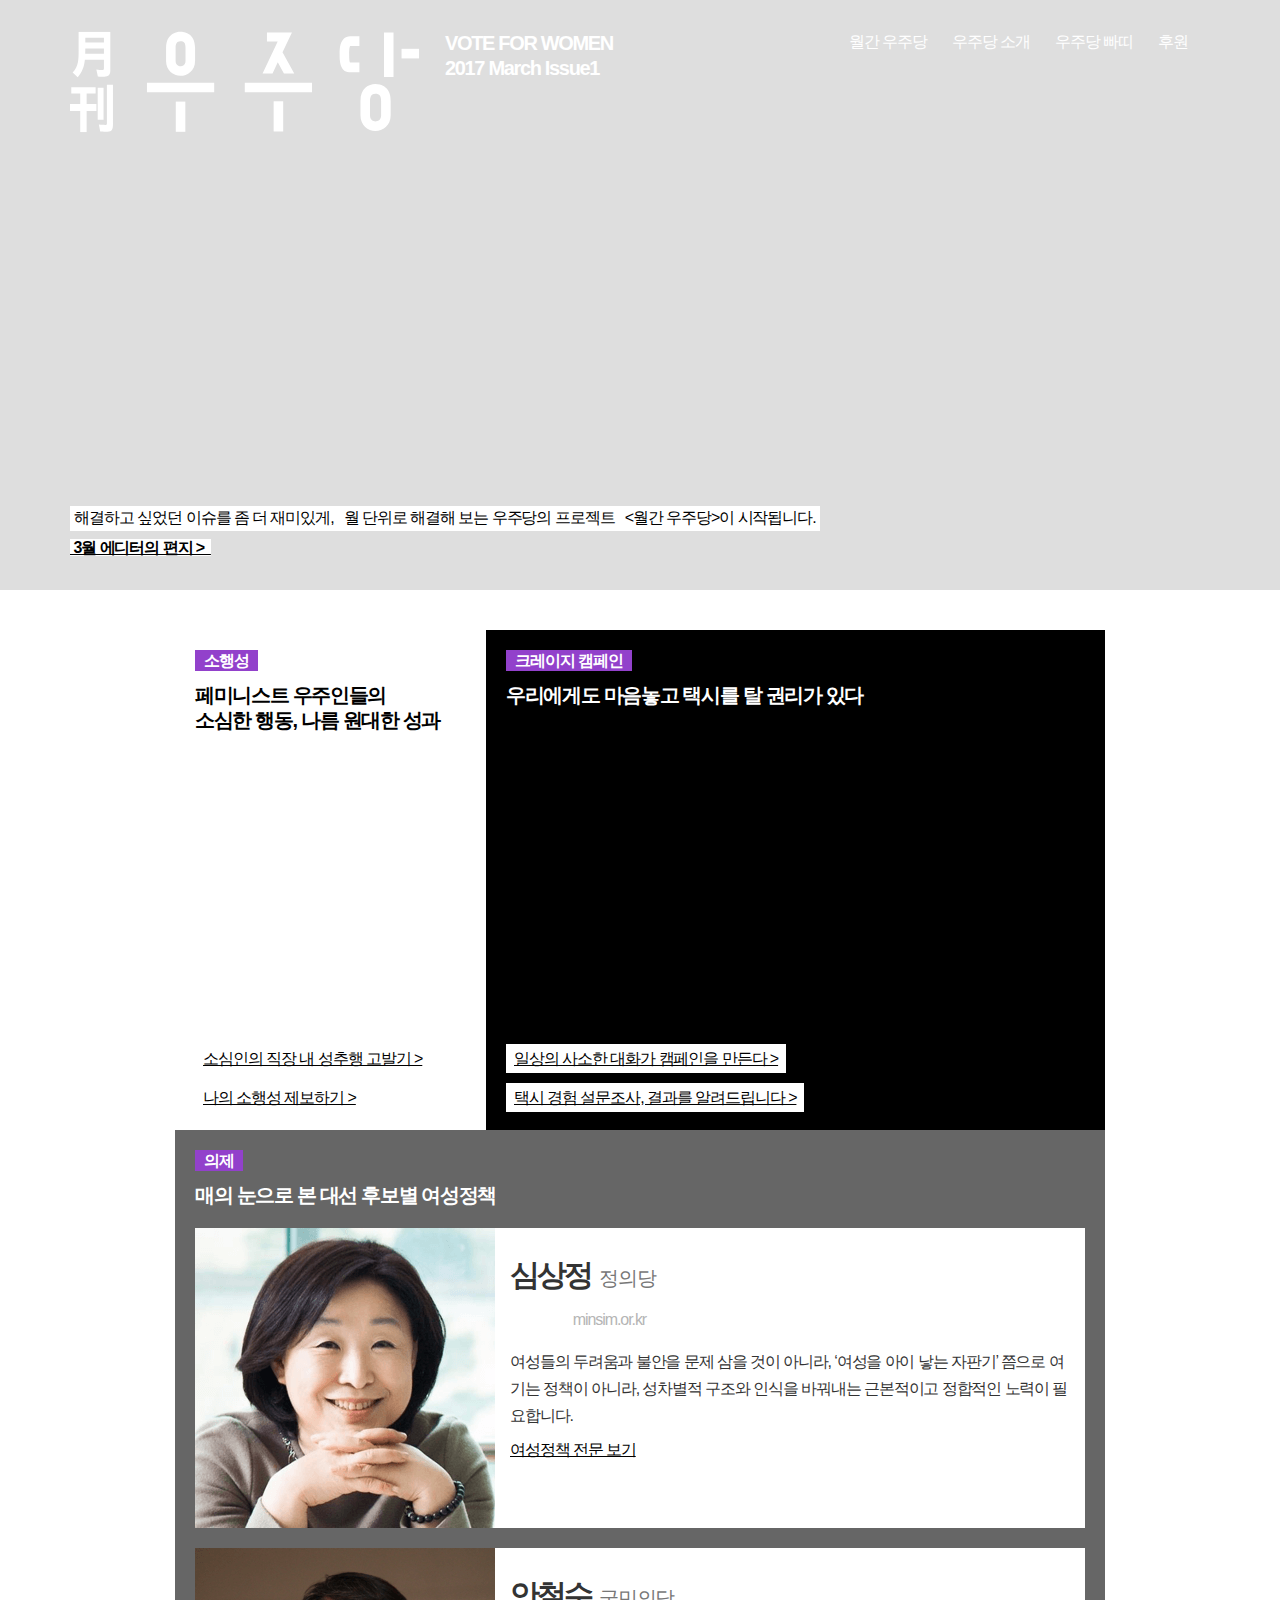
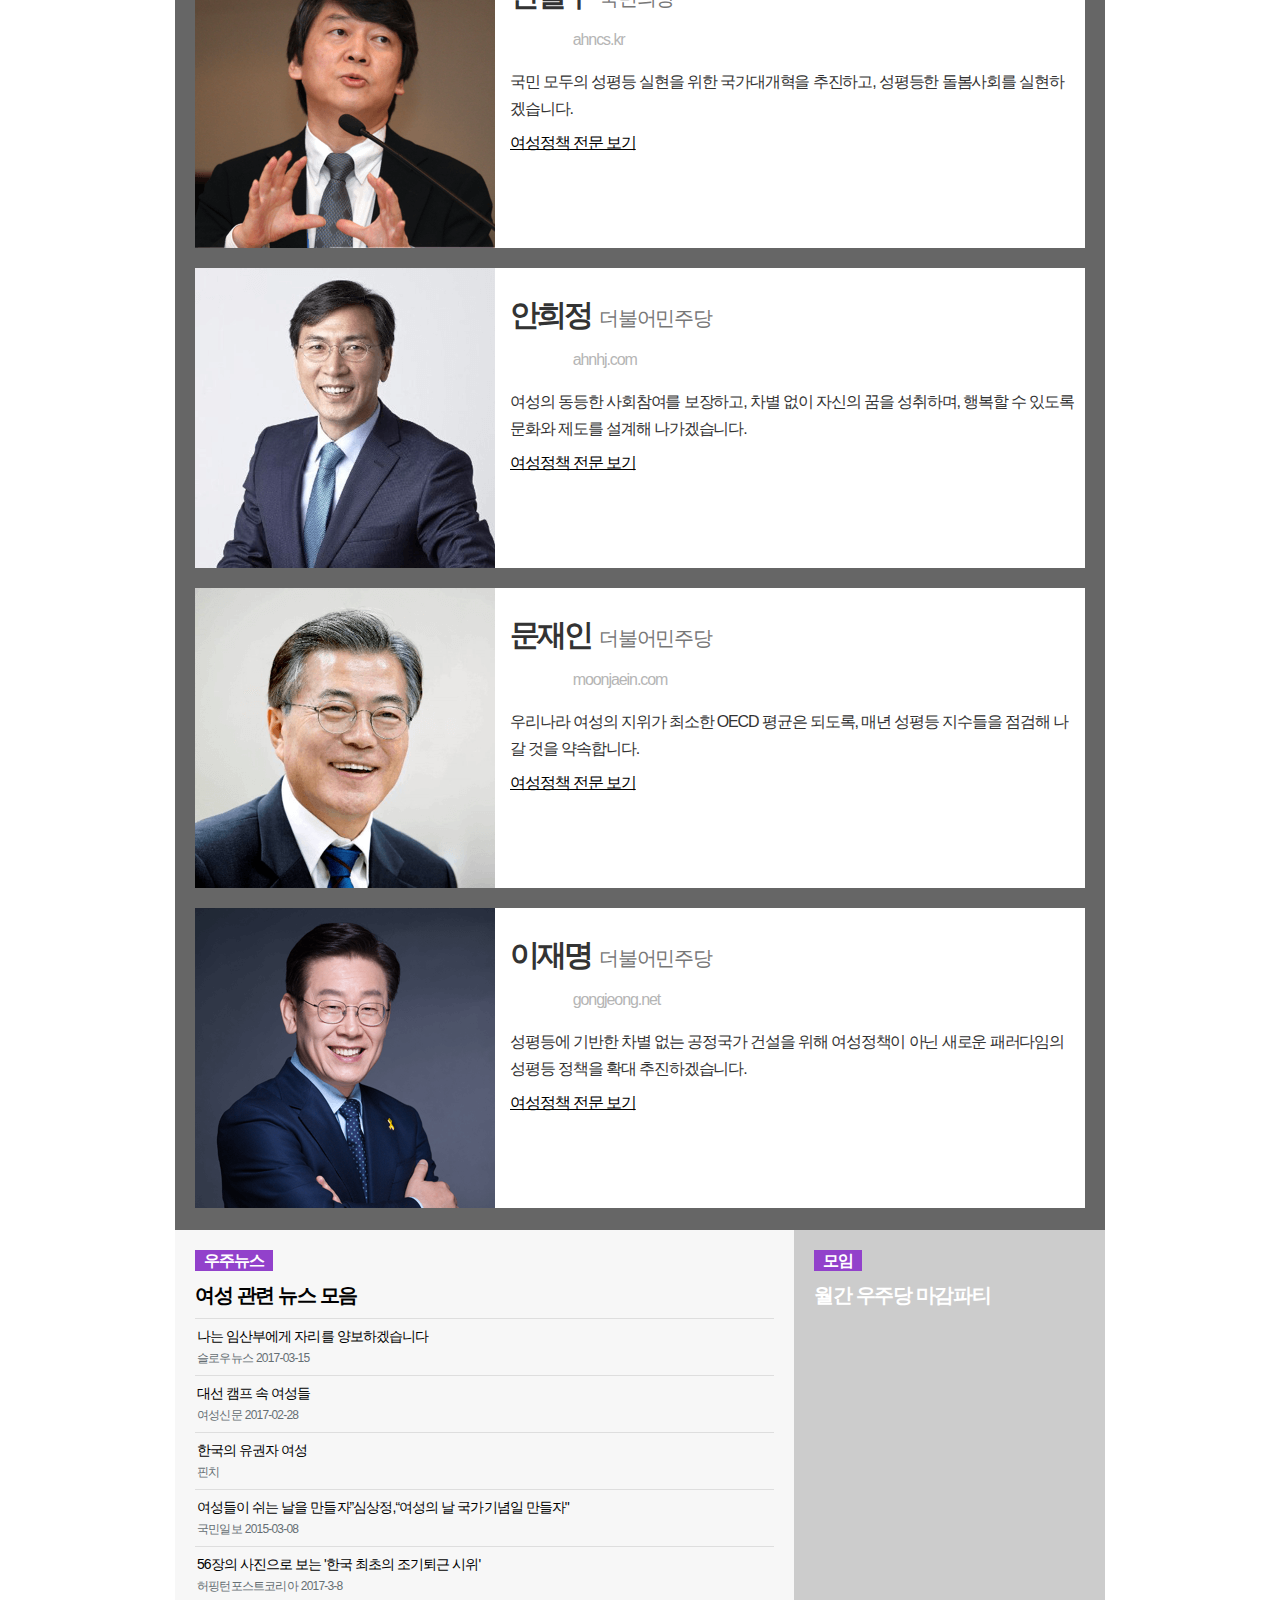
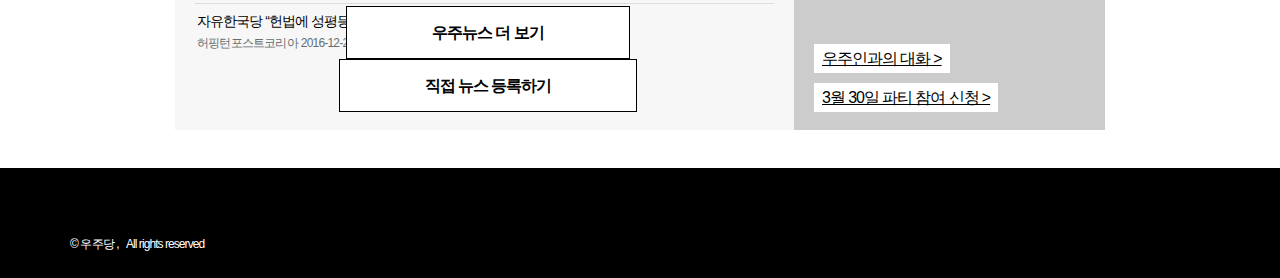
==== commit e65a3f1f: "설문조사 결과를 붙입니다" ====
--- a/201703.html
+++ b/201703.html
@@ -12,6 +12,7 @@
     <script src="./javascripts/jssocials.js"></script>
     <script src="./javascripts/magazine.js"></script>
     <link rel="stylesheet" type="text/css" href="./stylesheets/magazine.css">
+    <link rel="stylesheet" type="text/css" href="./stylesheets/201703.css">
     <meta property="og:url" content="http://zine.wouldyouparty.org/201703/" />
     <meta property="og:site_name" content="월간우주당" />
     <meta property="og:title" content="월간우주당 - VOTE FOR WOMEN" />
@@ -151,7 +152,7 @@
                                 </span>
                                 <br>
                                 <span class="background-white link">
-                                    <a href="https://july20.typeform.com/to/p97Dz0" target="_blank">나의 택시 경험을 나누어 주세요 &gt;</a>
+                                    <a href="https://medium.com/%EC%9A%B0%EB%A6%AC%EA%B0%80-%EC%A3%BC%EC%9D%B8%EC%9D%B4%EB%8B%B9/%ED%81%AC%EB%A0%88%EC%9D%B4%EC%A7%80%EC%BA%A0%ED%8E%98%EC%9D%B8-%EC%9A%B0%EB%A6%AC%EB%8A%94-%EC%9D%B4%EB%A0%87%EA%B2%8C-%ED%83%9D%EC%8B%9C%EB%A5%BC-%ED%83%84%EB%8B%A4-16359b8e2c96" target="_blank">택시 경험 설문조사, 결과를 알려드립니다 &gt;</a>
                                 </span>
                             </div>
                         </div>
@@ -182,7 +183,7 @@
                                     여성들의 두려움과 불안을 문제 삼을 것이 아니라, ‘여성을 아이 낳는 자판기’ 쯤으로 여기는 정책이 아니라, 성차별적 구조와 인식을 바꿔내는 근본적이고 정합적인 노력이 필요합니다.
                                 </div>
                                 <a href="http://wouldyouparty.org/speakers/144?agenda_id=3" target="_blank">여성정책 전문 보기</a>
-                                <iframe class="govcraft-vote-widget" width="100%" src="http://wouldyouparty.org/opinions/363/vote_widget" frameborder="0" scrolling="no" style="display: block; overflow: hidden; height: 36px; position: absolute; width: 300px; bottom: 10px;"></iframe>
+                                <iframe class="govcraft-vote-widget" width="100%" src="http://wouldyouparty.org/opinions/363/vote_widget?agenda_name=%EC%97%AC%EC%84%B1" frameborder="0" scrolling="no" style="display: block; overflow: hidden; height: 36px; position: absolute; width: 300px; bottom: 10px;"></iframe>
                             </div>
                         </div>
                         <div class="camp-card">
@@ -204,7 +205,7 @@
                                     국민 모두의 성평등 실현을 위한 국가대개혁을 추진하고, 성평등한 돌봄사회를 실현하겠습니다.
                                 </div>
                                 <a href="http://wouldyouparty.org/speakers/150?agenda_id=3" target="_blank">여성정책 전문 보기</a>
-                                <iframe class="govcraft-vote-widget" width="100%" src="http://wouldyouparty.org/opinions/364/vote_widget" frameborder="0" scrolling="no" style="display: block; overflow: hidden; height: 36px; position: absolute; width: 300px; bottom: 10px;"></iframe>
+                                <iframe class="govcraft-vote-widget" width="100%" src="http://wouldyouparty.org/opinions/364/vote_widget?agenda_name=%EC%97%AC%EC%84%B1" frameborder="0" scrolling="no" style="display: block; overflow: hidden; height: 36px; position: absolute; width: 300px; bottom: 10px;"></iframe>
                             </div>
                         </div>
                         <div class="camp-card">
@@ -226,7 +227,7 @@
                                     여성의 동등한 사회참여를 보장하고, 차별 없이 자신의 꿈을 성취하며, 행복할 수 있도록 문화와 제도를 설계해 나가겠습니다.
                                 </div>
                                 <a href="http://wouldyouparty.org/speakers/302?agenda_id=3" target="_blank">여성정책 전문 보기</a>
-                                <iframe class="govcraft-vote-widget" width="100%" src="http://wouldyouparty.org/opinions/365/vote_widget" frameborder="0" scrolling="no" style="display: block; overflow: hidden; height: 36px; position: absolute; width: 300px; bottom: 10px;"></iframe>
+                                <iframe class="govcraft-vote-widget" width="100%" src="http://wouldyouparty.org/opinions/365/vote_widget?agenda_name=%EC%97%AC%EC%84%B1" frameborder="0" scrolling="no" style="display: block; overflow: hidden; height: 36px; position: absolute; width: 300px; bottom: 10px;"></iframe>
                             </div>
                         </div>
                         <div class="camp-card">
@@ -248,7 +249,7 @@
                                    우리나라 여성의 지위가 최소한 OECD 평균은 되도록, 매년 성평등 지수들을 점검해 나갈 것을 약속합니다.
                                 </div>
                                 <a href="http://wouldyouparty.org/speakers/300?agenda_id=3" target="_blank">여성정책 전문 보기</a>
-                                <iframe class="govcraft-vote-widget" width="100%" src="http://wouldyouparty.org/opinions/361/vote_widget" frameborder="0" scrolling="no" style="display: block; overflow: hidden; height: 36px; position: absolute; width: 300px; bottom: 10px;"></iframe>
+                                <iframe class="govcraft-vote-widget" width="100%" src="http://wouldyouparty.org/opinions/361/vote_widget?agenda_name=%EC%97%AC%EC%84%B1" frameborder="0" scrolling="no" style="display: block; overflow: hidden; height: 36px; position: absolute; width: 300px; bottom: 10px;"></iframe>
                             </div>
                         </div>
                         <div class="camp-card">
@@ -270,7 +271,7 @@
                                     성평등에 기반한 차별 없는 공정국가 건설을 위해 여성정책이 아닌 새로운 패러다임의 성평등 정책을 확대 추진하겠습니다.
                                 </div>
                                 <a href="http://wouldyouparty.org/speakers/303?agenda_id=3" target="_blank">여성정책 전문 보기</a>
-                                <iframe class="govcraft-vote-widget" width="100%" src="http://wouldyouparty.org/opinions/362/vote_widget" frameborder="0" scrolling="no" style="display: block; overflow: hidden; height: 36px; position: absolute; width: 300px; bottom: 10px;"></iframe>
+                                <iframe class="govcraft-vote-widget" width="100%" src="http://wouldyouparty.org/opinions/362/vote_widget?agenda_name=%EC%97%AC%EC%84%B1 " frameborder="0" scrolling="no" style="display: block; overflow: hidden; height: 36px; position: absolute; width: 300px; bottom: 10px;"></iframe>
                             </div>
                         </div>
                     </div>
--- a/stylesheets/magazine.css
+++ b/stylesheets/magazine.css
@@ -65,9 +65,7 @@
     font-weight:weight;
 }
 
-.header li > a{
-    color:#ffffff !important;
-}
+
 
 a{
     color:#000000;
@@ -136,6 +134,12 @@
     cursor:pointer;
 }
 
+.camp-card {
+    position: relative;
+}
+
+
+
 @media all and (min-width:1400px){
 }
 
@@ -144,75 +148,33 @@
     .section-container{ width:930px; }
     .section{  display:inline-block;  }
     .mobile-menu, .mobile-title { display:none; }
-    .camp-card {    width:100%;height:300px;    }
-    
-    #femi-section{ background-position-x:-270px;}
-    #vote-section{ height:1700px;}
-    #moim-section{ background-position-x:-230px;}
     .background-white-only-desktop { background-color: #fff; padding: 1px; }
 }
 
 @media(max-width:950px){
+    .web-menu, .mobile-title {display:none;}
     .container{ padding:0px; width:100%; }
     .section-container {width:100%; min-width:780px; }
     .section{ width:100% !important; min-width:780px; display:block; }
-    #news-btn-area{ width:95%; }
-    .web-menu, .mobile-title {display:none;}
     .header { margin:0px; height:500px !important; }
-    .camp-card{ display:block;width:100%;height:300px; }
-    .detail{ float:left !important; width:400px !important;}
-    .photo{float:left;}
-    #femi-section{ background-position-x:-50px;}
-    #vote-section{ height:1700px;}
-    .camp-card { min-width:760px; }
 }
 
 @media(max-width:450px){
+    .web-menu, .web-title, .web-block {display:none;}
     .container{ padding:0px; }
     .logo > svg { width:200px; height:57px; }
     .header { margin:0px; height:500px !important; padding:25px; }
     .section-container{ width:100%;min-width:319px; }
     .section{ width:100% !important; min-width:319px; display:block; }
     .br{ display:block; }
-    #more-btn{ display:none; }
-    #more-btn-small{display:block !important;}
-    .news-item.last, .web-menu, .web-title, .web-block {display:none;}
     .mobile-title{display:block;}
-    .header{ background-image:url('../images/march_cover_mobile_960.png'); }
-    
-    /*section*/
-    #femi-section{ background-position-x:-270px;}
-    #taxi-section{ background-image:url('../images/taxi_mobile.png') !important;}
-    #vote-section{  height:3100px; padding:3px !important; }
-    .camp-card { min-width:250px; height:575px; }
-    .camp-card > .photo,.camp-card > .detail { display:block; }
-    .camp-card > .photo { width:100% !important; background-size:cover; }
-    .camp-card > .detail { width:100% !important; min-width:250px; }
-    .comment { font-size:14px !important; }
-    .desc { line-height: 28px; }
-    .footer {
-        padding: 18px 20px !important;
-        height: 88px !important;
-    }
-    .detail-link.about-news {
-        position: inherit;
-        width: 100% !important;
-        margin-top: 10px;
-    }
-    .detail-link.about-news .news-btn {
-        display: block;
-        width: 100%;
-        margin-right: 0;
-    }
-    .not-yet-open-date{
-        margin-top: 45% !important;
-    }
     .sub-title {
         margin-top: 16px;
         font-size: 18px;
     }
-    .social-share {
-        margin-top: 0 !important;
+    .footer {
+        padding: 18px 20px !important;
+        height: 88px !important;
     }
 }
 
@@ -232,6 +194,7 @@
     color:#ffffff;
     text-decoration: none;
 }
+
 /* section-pc */
 .section.small{
     width:311px;
@@ -246,18 +209,6 @@
 
 
 
-/* section background */
-#femi-section{
-    background-image:url('../images/shs_femi.png');
-}
-#taxi-section{
-    background-color:#000000;
-    background-image:url('../images/taxi_web.jpg');
-}
-
-#moim-section{
-    background-image:url('../images/moim_mobile.jpg');
-}
 
 /* section inner element*/
 span.wp-label{
@@ -299,50 +250,6 @@
     font-size:15px;
     letter-spacing:-0.1333em;
 }
-
-/* news */
-.news-item{
-    border-top:1px solid #dedede;
-    padding:10px 2px;
-    height:57px;
-}
-
-.news-item > h5{
-    margin-top:0px !important;
-    margin-bottom:3px !important;
-    font-size:14px;
-}
-
-.news-item > h5 > a{
-    color:#000000;
-}
-
-.news-item > span{
-    font-size:12px;
-    color: #656e73;
-}
-
-#news-btn-area{
-    text-align:center;
-}
-
-.news-btn{
-    background-color:#ffffff;
-    border:1px solid #000000;
-    color:#000000;
-    font-weight:700;
-    padding:13px 85px;
-    margin-right:13px;
-}
-
-#more-btn-small{
-    display:none;
-    font-size:14px;
-    color:#000000;
-    line-height:50px;
-    text-decoration: none;
-}
-
 
 /*share*/
 .jssocials-share {
@@ -392,110 +299,17 @@
     text-decoration: none !important;
 }
 
-#femi-section.hover > .overlay:hover{
-    background-color:rgba(255,255,255,.6);
-}
-
-#taxi-section.hover > .overlay:hover{
-    background-color:rgba(0,0,0,.8) !important;
-}
-
-#vote-section.hover > .overlay:hover{
-    background-color:rgba(0,0,0,.8) !important;
-}
-
-#moim-section.hover > .overlay:hover{
-    background-color:rgba(0,0,0,.7) !important;
-}
 .copyright a span:hover {
     text-decoration: underline;
 }
 
-/* vote-section > camp */
-.camp-card {
-    background-color:#ffffff;
-    margin:20px 0px;
-}
-
-.camp-card > .photo {
-    width:300px;
-    height:300px;
-    background-color:#000000;
-    display:inline-block;
-}
-
-.camp-card > .detail {
-    padding:10px;
-    width:585px;
-    display:inline;
-    float:right;
-}
-
-.camp-card .comment{
-    margin:10px 0px;
-}
-
-.camp-card > .detail > h2{
-    font-weight:800;
-    letter-spacing: -0.1em;
-}
-
-.camp-card > .detail > a{
-    font-size: 16px;
-    color: #000000;
-    letter-spacing: -0.07em;
-    line-height: 21px;
-    text-decoration: underline;
-}
-
-.camp-card > .detail > a:hover{
-    color: #9241cb;
-    text-decoration: underline !important;
-}
-
-.camp-card .comment {
-    font-size:16px;
-    letter-spacing: -0.07em;
-    line-height: 27px;
-}
-
-.camp-card .sns{
-    margin:15px 0px;
-}
-
-.camp-card .sns > span{
-    font-size: 16px;
-    color: #b5b5b5;
-    letter-spacing: -0.07em;
-    line-height: 27px;
-}
-
-.sns > span:hover{
-    cursor:pointer;
-    color:#9241cb;
-}
-
-.camp-card .icon {
-    width: 20px;
-    height: 20px;
-    display: inline-block;
-    background-size: contain;
-    background-repeat: no-repeat;
-    background-position: center;
-    margin-right: 8px;
-    cursor:pointer;
-}
-
-.icon-facebook-camp{
-    background-image:url('../images/facebook-logo-1_copy_9.png');
-}
-.icon-facebook-camp:hover{
-    background-image:url('../images/facebook-logo-1_copy_14.png');
-}
-
-.icon-twitter-camp{
-    background-image:url('../images/twitter-logo-silhouette-1_copy_9.png');
-}
-.icon-twitter-camp:hover{
-    background-image:url('../images/twitter-logo-silhouette-1_copy_14.png');
-}+/*responsive*/
+@media all and (min-width:950px){
+    #moim-section{ background-position-x:-230px;}
+}
+
+@media(max-width:950px){
+}
+
+@media(max-width:450px){
+}
--- a/stylesheets/201703.css
+++ b/stylesheets/201703.css
@@ -0,0 +1,228 @@
+/* section background */
+.header{
+     background-image:url("../images/march_cover_pc_wide_1024.png");
+}
+#femi-section{
+    background-image:url('../images/shs_femi.png');
+}
+#taxi-section{
+    background-color:#000000;
+    background-image:url('../images/taxi_web.jpg');
+}
+
+#moim-section{
+    background-image:url('../images/moim_mobile.jpg');
+}
+
+@media all and (min-width:950px){
+    .camp-card {    width:100%;height:300px;    }
+    #femi-section{ background-position-x:-270px;}
+    #vote-section{ height:1700px;}
+    #moim-section{ background-position-x:-230px;}
+}
+
+@media(max-width:950px){
+    #news-btn-area{ width:95%; }
+    .camp-card{ display:block;width:100%;height:300px; }
+
+    .detail{ float:left !important; width:400px !important;}
+    .photo{float:left;}
+
+    #femi-section{ background-position-x:-50px;}
+    #vote-section{ height:1700px;}
+    .camp-card { min-width:760px; }
+}
+
+@media(max-width:450px){
+    #more-btn{ display:none; }
+    #more-btn-small{display:block !important;}
+    .news-item.last, .web-menu, .web-title, .web-block {display:none;}
+    .header{ background-image:url('../images/march_cover_mobile_960.png'); }
+
+    /*section*/
+    #femi-section{ background-position-x:-270px;}
+    #taxi-section{ background-image:url('../images/taxi_mobile.png') !important;}
+    #vote-section{  height:3300px; }
+    .camp-card { min-width:250px; height:620px; }
+    .camp-card > .photo,.camp-card > .detail { display:block; }
+    .camp-card > .photo { width:100% !important; background-size:cover; }
+    .camp-card > .detail { width:100% !important; min-width:250px; }
+    .comment { font-size:14px !important; }
+    .desc { line-height: 28px; }
+    .govcraft-vote-widget {
+        max-width: 220px;
+    }
+    .detail-link.about-news {
+        position: inherit;
+        width: 100% !important;
+        margin-top: 10px;
+    }
+    .detail-link.about-news .news-btn {
+        display: block;
+        width: 100%;
+        margin-right: 0;
+    }
+    .not-yet-open-date{
+        margin-top: 45% !important;
+    }
+    .social-share {
+        margin-top: 0 !important;
+    }
+}
+
+
+/* news */
+.news-item{
+    border-top:1px solid #dedede;
+    padding:10px 2px;
+    height:57px;
+}
+
+.news-item > h5{
+    margin-top:0px !important;
+    margin-bottom:3px !important;
+    font-size:14px;
+}
+
+.news-item > h5 > a{
+    color:#000000;
+}
+
+.news-item > span{
+    font-size:12px;
+    color: #656e73;
+}
+
+#news-btn-area{
+    text-align:center;
+}
+
+.news-btn{
+    background-color:#ffffff;
+    border:1px solid #000000;
+    color:#000000;
+    font-weight:700;
+    padding:13px 85px;
+    margin-right:13px;
+}
+
+#more-btn-small{
+    display:none;
+    font-size:14px;
+    color:#000000;
+    line-height:50px;
+    text-decoration: none;
+}
+
+
+
+/* vote-section > camp */
+.camp-card {
+    background-color:#ffffff;
+    margin:20px 0px;
+}
+
+.camp-card > .photo {
+    width:300px;
+    height:300px;
+    background-color:#000000;
+    display:inline-block;
+}
+
+.camp-card > .detail {
+    padding:10px;
+    width:585px;
+    display:inline;
+    float:right;
+}
+
+.camp-card .comment{
+    margin:10px 0px;
+}
+
+.camp-card > .detail > h2{
+    font-weight:800;
+    letter-spacing: -0.1em;
+}
+
+.camp-card > .detail > a{
+    font-size: 16px;
+    color: #000000;
+    letter-spacing: -0.07em;
+    line-height: 21px;
+    text-decoration: underline;
+}
+
+.camp-card > .detail > a:hover{
+    color: #9241cb;
+    text-decoration: underline !important;
+}
+
+.camp-card .comment {
+    font-size:16px;
+    letter-spacing: -0.07em;
+    line-height: 27px;
+}
+
+.camp-card .sns{
+    margin:15px 0px;
+}
+
+.camp-card .sns > a{
+    font-size: 16px;
+    color: #b5b5b5;
+    letter-spacing: -0.07em;
+    line-height: 27px;
+}
+
+.sns > a:hover{
+    cursor:pointer;
+    color:#9241cb;
+}
+
+.header li > a{
+    color:#ffffff !important;
+}
+
+.camp-card .icon {
+    width: 20px;
+    height: 20px;
+    display: inline-block;
+    background-size: contain;
+    background-repeat: no-repeat;
+    background-position: center;
+    margin-bottom: -6px;
+    margin-right: 8px;
+    cursor:pointer;
+}
+
+.icon-facebook-camp{
+    background-image:url('../images/icon-facebook-purple-before.png');
+}
+.icon-facebook-camp:hover{
+    background-image:url('../images/icon-facebook-purple.png');
+}
+
+.icon-twitter-camp{
+    background-image:url('../images/icon-twitter-purple-before.png');
+}
+.icon-twitter-camp:hover{
+    background-image:url('../images/icon-twitter-purple.png');
+}
+
+/* hover */
+#femi-section.hover > .overlay:hover{
+    background-color:rgba(255,255,255,.6);
+}
+
+#taxi-section.hover > .overlay:hover{
+    background-color:rgba(0,0,0,.8) !important;
+}
+
+#vote-section.hover > .overlay:hover{
+    background-color:rgba(0,0,0,.8) !important;
+}
+
+#moim-section.hover > .overlay:hover{
+    background-color:rgba(0,0,0,.7) !important;
+}